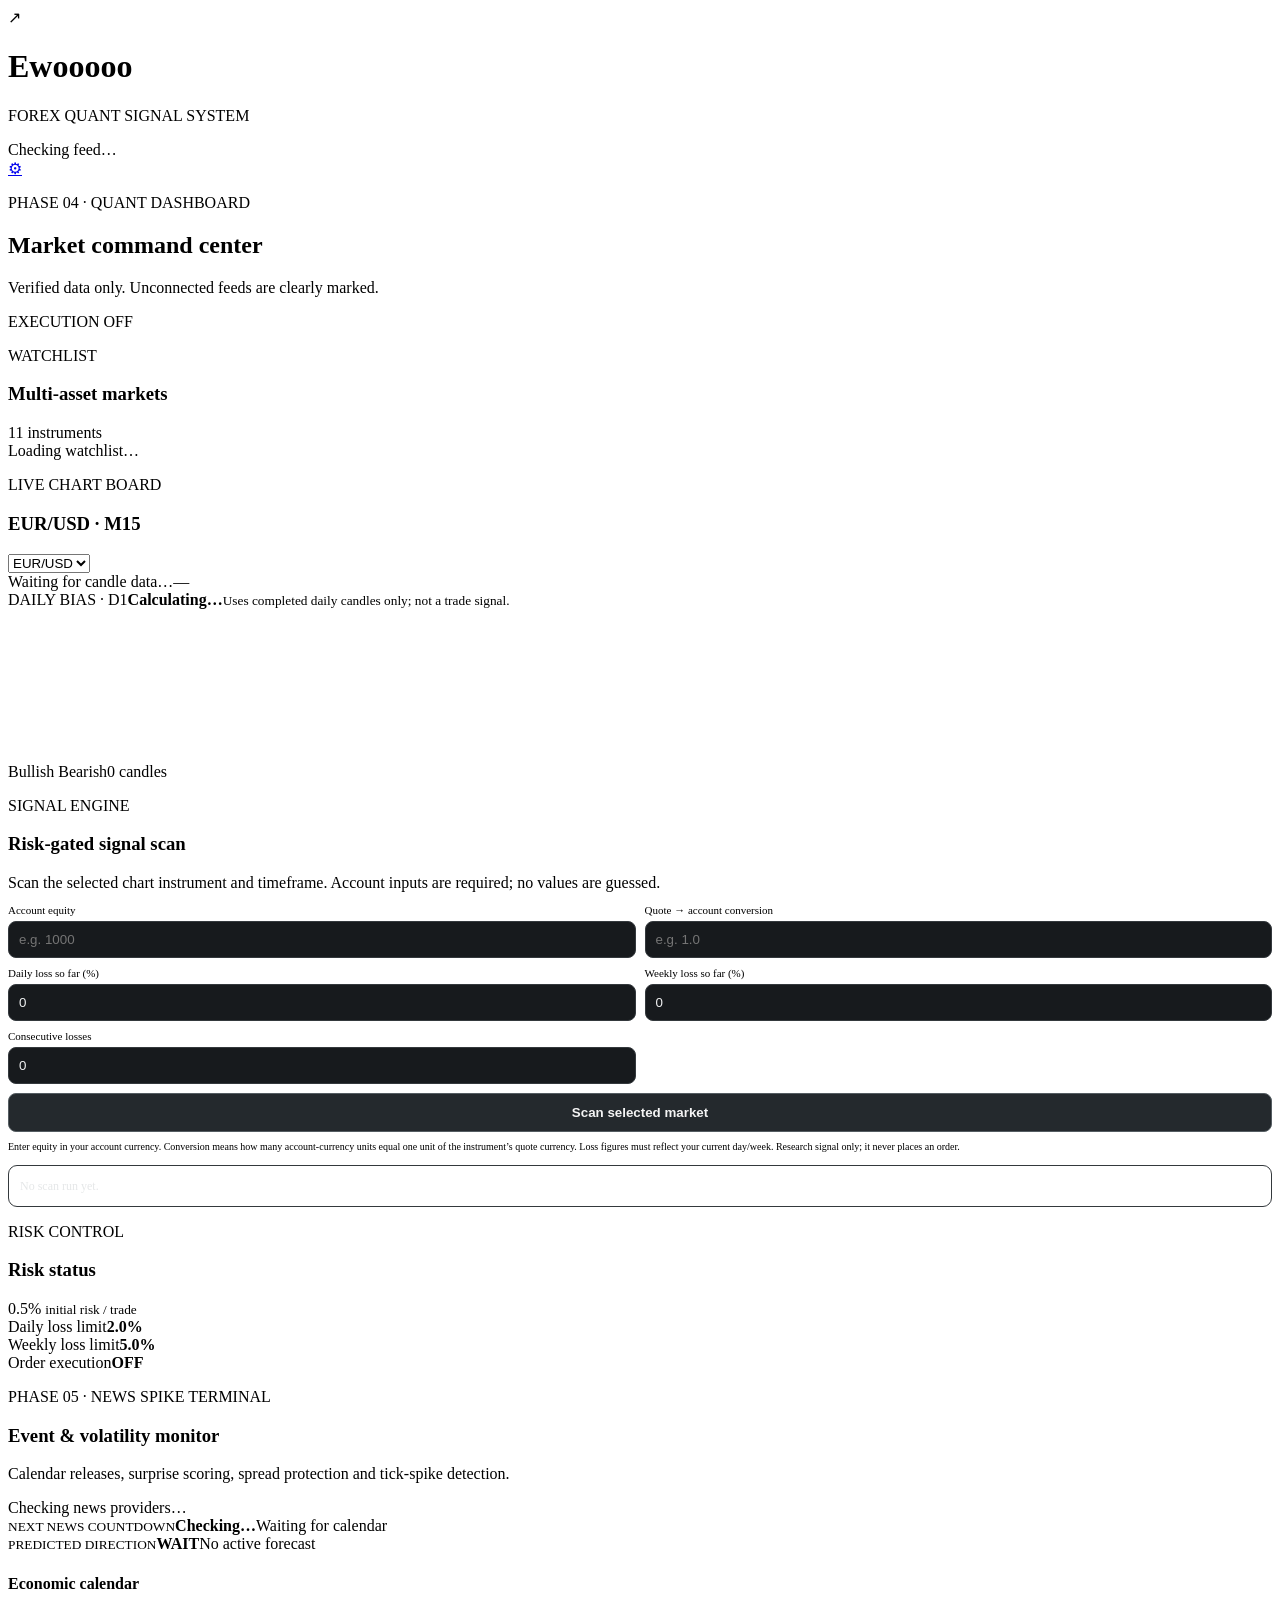
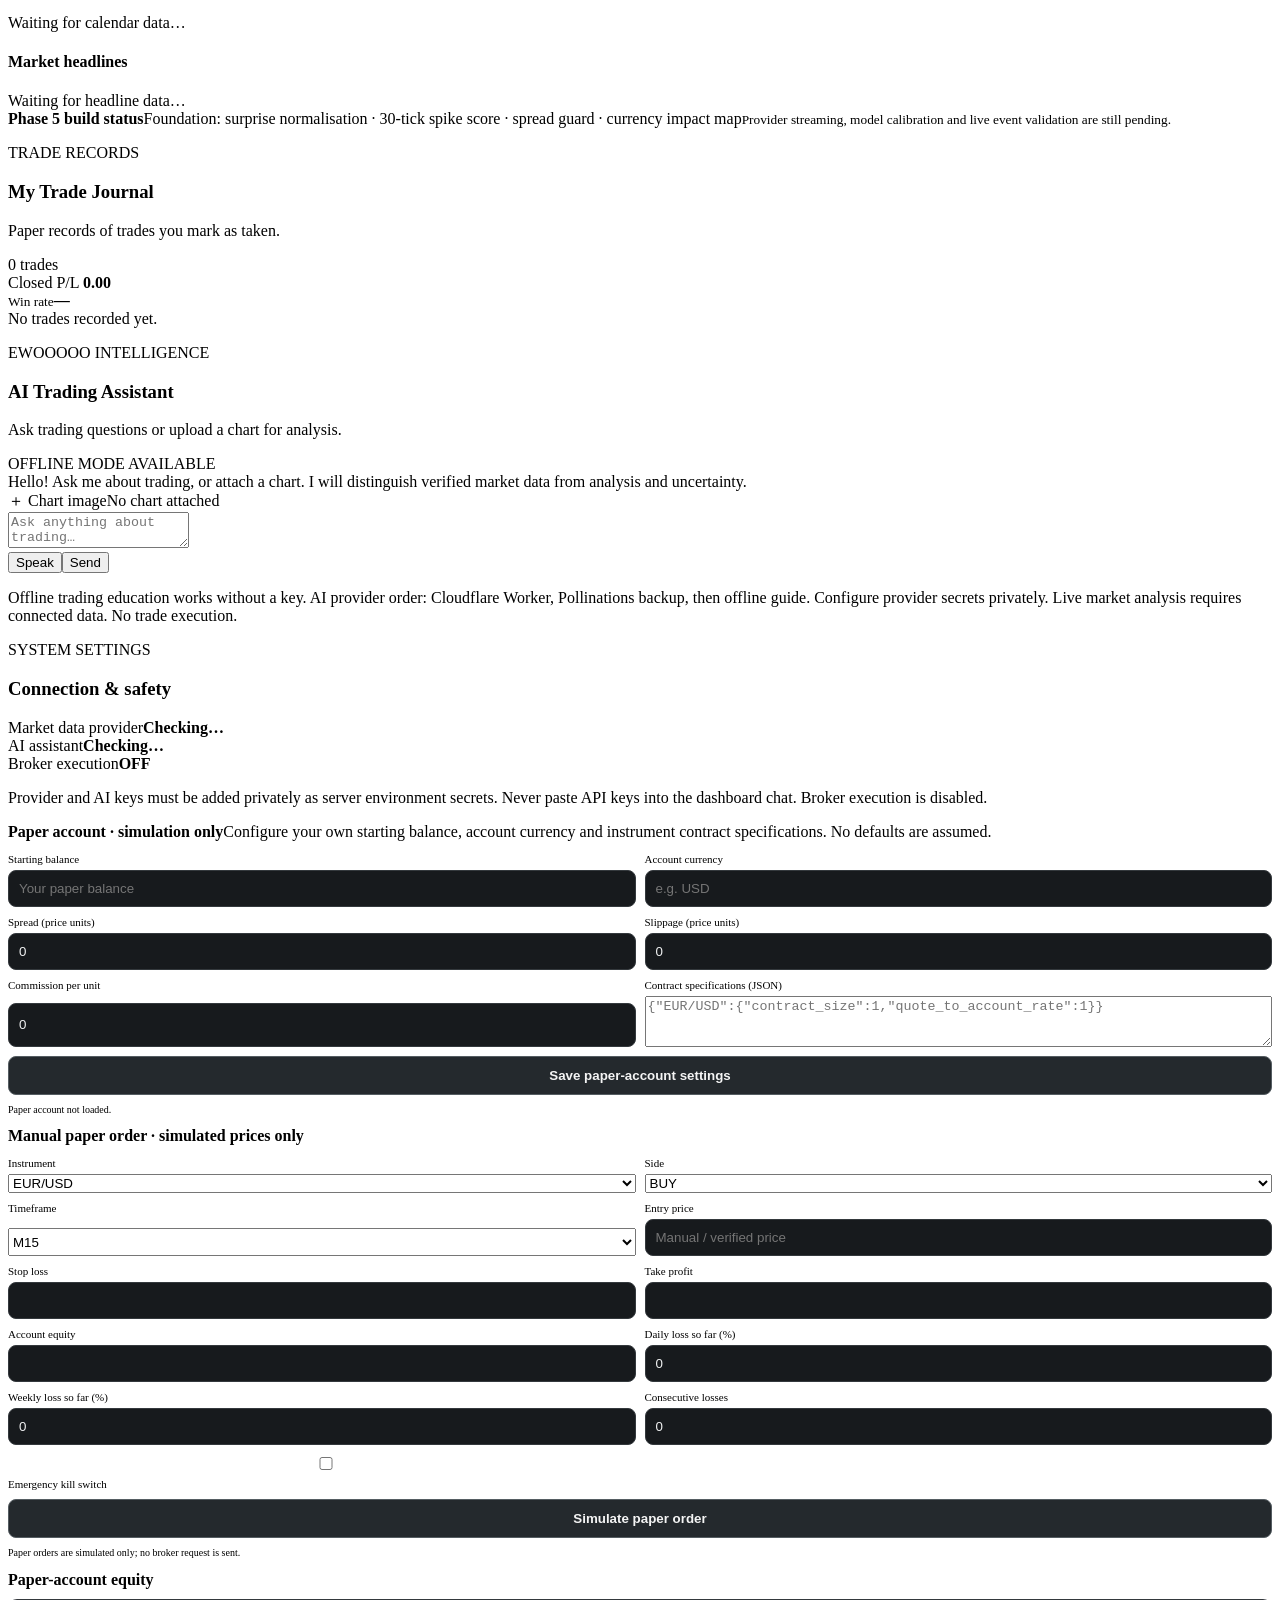
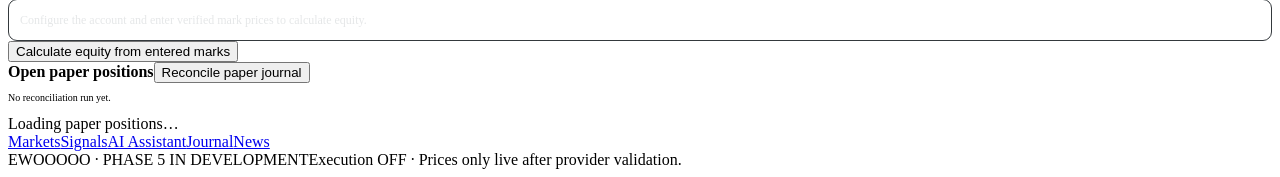
==== forex_quant/dashboard/static/index.html @ da34fb2f "Add 15-minute pre-news cross-asset direction intelligence" ====
<!doctype html>
<html lang="en">
<head>
  <meta charset="utf-8"><meta name="viewport" content="width=device-width, initial-scale=1">
  <meta name="theme-color" content="#101214"><title>Ewooooo · Forex Quant Signal System</title>
  <link rel="stylesheet" href="/static/styles.css">
  <style>
    .scan-form{display:grid;grid-template-columns:repeat(2,minmax(0,1fr));gap:9px;margin-top:12px}
    .scan-form label{display:grid;gap:5px;color:var(--muted);font-size:11px}
    .scan-form input{min-width:0;width:100%;box-sizing:border-box;background:#171a1d;border:1px solid #34393d;border-radius:8px;color:#f1f2f3;padding:10px}
    .scan-form button{grid-column:1/-1;background:#24292d;border:1px solid #555d62;color:#f4f4f4;border-radius:8px;padding:11px;font-weight:600}
    .scan-result{margin-top:10px;padding:11px;border:1px solid #34393d;border-radius:9px;color:#e5e7e8;font-size:12px;white-space:pre-wrap;line-height:1.5}
    .scan-help{font-size:10px;color:var(--muted);line-height:1.45;margin-top:8px}
    @media(max-width:360px){.scan-form{grid-template-columns:1fr}}
  </style>
</head>
<body>
  <main class="shell">
    <header class="topbar">
      <div class="brand"><div class="mark">↗</div><div><h1>Ewooooo</h1><p>FOREX QUANT SIGNAL SYSTEM</p></div></div>
      <div class="header-actions"><div class="connection"><i></i><span id="connection">Checking feed…</span></div><a class="settings-trigger" href="#settings" data-page="settings" aria-label="Settings" title="Settings">⚙</a></div>
    </header>
    <section class="intro"><div><p class="eyebrow">PHASE 04 · QUANT DASHBOARD</p><h2>Market command center</h2><p class="muted">Verified data only. Unconnected feeds are clearly marked.</p></div><div class="pill">EXECUTION OFF</div></section>
    <section id="markets" data-page="markets" class="panel"><div class="section-head"><div><p class="eyebrow">WATCHLIST</p><h3>Multi-asset markets</h3></div><span class="muted small">11 instruments</span></div><div id="assets" class="asset-grid"><div class="empty">Loading watchlist…</div></div></section>
    <section id="chart" data-page="signals" class="panel">
      <div class="section-head"><div><p class="eyebrow">LIVE CHART BOARD</p><h3 id="chart-title">EUR/USD · M15</h3></div>
        <div class="chart-controls"><select id="chart-symbol" aria-label="Chart instrument"><option>EUR/USD</option><option>GBP/USD</option><option>USD/JPY</option><option>AUD/USD</option><option>USD/CAD</option><option>EUR/GBP</option><option>AUD/NZD</option><option>XAU/USD</option><option>XAG/USD</option><option>BTC/USD</option></select><div id="timeframes" class="timeframes"></div></div>
      </div>
      <div class="chart-meta"><span id="chart-status">Waiting for candle data…</span><span id="chart-updated">—</span></div>
      <div class="daily-bias" id="daily-bias"><span>DAILY BIAS · D1</span><strong id="daily-bias-value">Calculating…</strong><small id="daily-bias-detail">Uses completed daily candles only; not a trade signal.</small></div>
      <div class="chart-wrap"><canvas id="candles" aria-label="Candlestick price chart"></canvas></div>
      <div class="chart-legend"><span><i class="bull"></i> Bullish</span><span><i class="bear"></i> Bearish</span><span id="chart-count">0 candles</span></div>
    </section>
    <div class="two-col" data-page="signals"><section id="signals" class="panel"><p class="eyebrow">SIGNAL ENGINE</p><h3>Risk-gated signal scan</h3><div class="muted small">Scan the selected chart instrument and timeframe. Account inputs are required; no values are guessed.</div>
      <div class="scan-form"><label>Account equity<input id="scan-equity" type="number" min="0.01" step="any" placeholder="e.g. 1000"></label><label>Quote → account conversion<input id="scan-rate" type="number" min="0.000001" step="any" placeholder="e.g. 1.0"></label><label>Daily loss so far (%)<input id="scan-daily-loss" type="number" min="0" max="99.99" step="0.01" value="0"></label><label>Weekly loss so far (%)<input id="scan-weekly-loss" type="number" min="0" max="99.99" step="0.01" value="0"></label><label>Consecutive losses<input id="scan-losses" type="number" min="0" step="1" value="0"></label><button id="run-scan" type="button">Scan selected market</button></div>
      <p class="scan-help">Enter equity in your account currency. Conversion means how many account-currency units equal one unit of the instrument’s quote currency. Loss figures must reflect your current day/week. Research signal only; it never places an order.</p><div id="scan-result" class="scan-result" aria-live="polite">No scan run yet.</div>
    </section><section id="risk" class="panel"><p class="eyebrow">RISK CONTROL</p><h3>Risk status</h3><div class="risk-value">0.5% <small>initial risk / trade</small></div><div class="meter"><span></span></div><div class="stat"><span>Daily loss limit</span><b>2.0%</b></div><div class="stat"><span>Weekly loss limit</span><b>5.0%</b></div><div class="stat"><span>Order execution</span><b class="safe">OFF</b></div></section></div>
    <section id="news" data-page="news" class="panel"><p class="eyebrow">PHASE 05 · NEWS SPIKE TERMINAL</p><h3>Event & volatility monitor</h3><p class="muted small">Calendar releases, surprise scoring, spread protection and tick-spike detection.</p><div id="news-status" class="empty-state">Checking news providers…</div>
    <div class="spike-intel-card" aria-live="polite">
      <div class="spike-intel-cell"><small>NEXT NEWS COUNTDOWN</small><strong id="spike-countdown">Checking…</strong><span id="spike-event-name">Waiting for calendar</span></div>
      <div class="spike-intel-cell"><small>PREDICTED DIRECTION</small><strong id="spike-direction">WAIT</strong><span id="spike-instrument">No active forecast</span></div>
    </div><div class="news-columns"><section><h4>Economic calendar</h4><div id="news-events" class="news-list"><div class="empty-state">Waiting for calendar data…</div></div></section><section><h4>Market headlines</h4><div id="news-headlines" class="news-list"><div class="empty-state">Waiting for headline data…</div></div></section></div><div class="phase5-status"><b>Phase 5 build status</b><span>Foundation: surprise normalisation · 30-tick spike score · spread guard · currency impact map</span><small>Provider streaming, model calibration and live event validation are still pending.</small></div></section>
    <section id="journal" data-page="journal" class="panel"><div class="section-head"><div><p class="eyebrow">TRADE RECORDS</p><h3>My Trade Journal</h3><p class="muted small">Paper records of trades you mark as taken.</p></div><span class="pill" id="journal-count">0 trades</span></div><div class="journal-summary">Closed P/L <strong id="journal-pnl">0.00</strong></div><div id="journal-analytics" class="journal-analytics"><div class="metric"><small>Win rate</small><b>—</b></div></div><div id="journal-timeframes" class="journal-timeframes"></div><div id="journal-list" class="journal-list"><div class="empty-state">No trades recorded yet.</div></div></section>
    <section id="ai-chat" data-page="ai" class="panel ai-panel"><div class="section-head"><div><p class="eyebrow">EWOOOOO INTELLIGENCE</p><h3>AI Trading Assistant</h3><p class="muted small">Ask trading questions or upload a chart for analysis.</p></div><span class="pill">OFFLINE MODE AVAILABLE</span></div>
      <div id="chat-log" class="chat-log" aria-live="polite"><div class="chat-bubble assistant">Hello! Ask me about trading, or attach a chart. I will distinguish verified market data from analysis and uncertainty.</div></div>
      <div class="chat-tools"><label class="upload-button" for="chart-upload">＋ Chart image</label><input id="chart-upload" type="file" accept="image/png,image/jpeg,image/webp" hidden><span id="upload-name" class="muted small">No chart attached</span></div>
      <div class="chat-compose"><textarea id="chat-input" rows="2" maxlength="6000" placeholder="Ask anything about trading…"></textarea><div class="chat-actions"><button id="voice-input" type="button" title="Speak your question">Speak</button><button id="send-chat" type="button">Send</button></div></div>
      <p class="muted small">Offline trading education works without a key. AI provider order: Cloudflare Worker, Pollinations backup, then offline guide. Configure provider secrets privately. Live market analysis requires connected data. No trade execution.</p>
    </section>
    <section id="settings" data-page="settings" class="panel"><p class="eyebrow">SYSTEM SETTINGS</p><h3>Connection & safety</h3><div class="stat"><span>Market data provider</span><b id="settings-feed">Checking…</b></div><div class="stat"><span>AI assistant</span><b id="settings-ai">Checking…</b></div><div class="stat"><span>Broker execution</span><b class="safe">OFF</b></div><p class="muted small">Provider and AI keys must be added privately as server environment secrets. Never paste API keys into the dashboard chat. Broker execution is disabled.</p>
      <div class="phase5-status"><b>Paper account · simulation only</b><span>Configure your own starting balance, account currency and instrument contract specifications. No defaults are assumed.</span>
      <div class="scan-form"><label>Starting balance<input id="paper-balance" type="number" min="0.01" step="any" placeholder="Your paper balance"></label><label>Account currency<input id="paper-currency" maxlength="8" placeholder="e.g. USD"></label><label>Spread (price units)<input id="paper-spread" type="number" min="0" step="any" value="0"></label><label>Slippage (price units)<input id="paper-slippage" type="number" min="0" step="any" value="0"></label><label>Commission per unit<input id="paper-commission" type="number" min="0" step="any" value="0"></label><label>Contract specifications (JSON)<textarea id="paper-contracts" rows="3" placeholder='{"EUR/USD":{"contract_size":1,"quote_to_account_rate":1}}'></textarea></label><button id="save-paper-account" type="button">Save paper-account settings</button></div>
      <p id="paper-account-status" class="scan-help" aria-live="polite">Paper account not loaded.</p></div>
      <div class="phase5-status"><b>Manual paper order · simulated prices only</b><div class="scan-form">
      <label>Instrument<select id="paper-order-symbol"><option>EUR/USD</option><option>GBP/USD</option><option>USD/JPY</option><option>AUD/USD</option><option>USD/CAD</option><option>EUR/GBP</option><option>AUD/NZD</option><option>XAU/USD</option><option>XAG/USD</option><option>BTC/USD</option></select></label>
      <label>Side<select id="paper-order-side"><option>BUY</option><option>SELL</option></select></label>
      <label>Timeframe<select id="paper-order-timeframe"><option>M5</option><option selected>M15</option><option>M30</option><option>H1</option><option>H4</option><option>D1</option></select></label>
      <label>Entry price<input id="paper-order-entry" type="number" min="0.00000001" step="any" placeholder="Manual / verified price"></label>
      <label>Stop loss<input id="paper-order-stop" type="number" min="0.00000001" step="any"></label>
      <label>Take profit<input id="paper-order-target" type="number" min="0.00000001" step="any"></label>
      <label>Account equity<input id="paper-order-balance" type="number" min="0.01" step="any"></label>
      <label>Daily loss so far (%)<input id="paper-order-daily" type="number" min="0" max="99.99" step="0.01" value="0"></label>
      <label>Weekly loss so far (%)<input id="paper-order-weekly" type="number" min="0" max="99.99" step="0.01" value="0"></label>
      <label>Consecutive losses<input id="paper-order-losses" type="number" min="0" step="1" value="0"></label>
      <label><input id="paper-order-kill" type="checkbox"> Emergency kill switch</label>
      <button id="submit-paper-order" type="button" disabled>Simulate paper order</button></div>
      <p id="paper-order-status" class="scan-help">Paper orders are simulated only; no broker request is sent.</p></div>
      <div class="phase5-status"><b>Paper-account equity</b><div id="paper-equity" class="scan-result">Configure the account and enter verified mark prices to calculate equity.</div><button id="refresh-paper-equity" type="button">Calculate equity from entered marks</button></div>
      <div class="phase5-status"><b>Open paper positions</b><button id="run-paper-reconcile" type="button">Reconcile paper journal</button><p id="paper-reconcile-status" class="scan-help">No reconciliation run yet.</p><div id="paper-positions" class="journal-list">Loading paper positions…</div></div>
    </section>
    <nav class="bottom-nav" aria-label="Main pages"><a class="active" href="#markets" data-page="markets" aria-current="page">Markets</a><a href="#signals" data-page="signals">Signals</a><a href="#ai-chat" data-page="ai">AI Assistant</a><a href="#journal" data-page="journal">Journal</a><a href="#news" data-page="news">News</a></nav>
    <footer><span>EWOOOOO · PHASE 5 IN DEVELOPMENT</span><span>Execution OFF · Prices only live after provider validation.</span></footer>
  </main>
  <script src="/static/app.js" defer></script><script src="/static/signal-scan.js" defer></script>
</body></html>
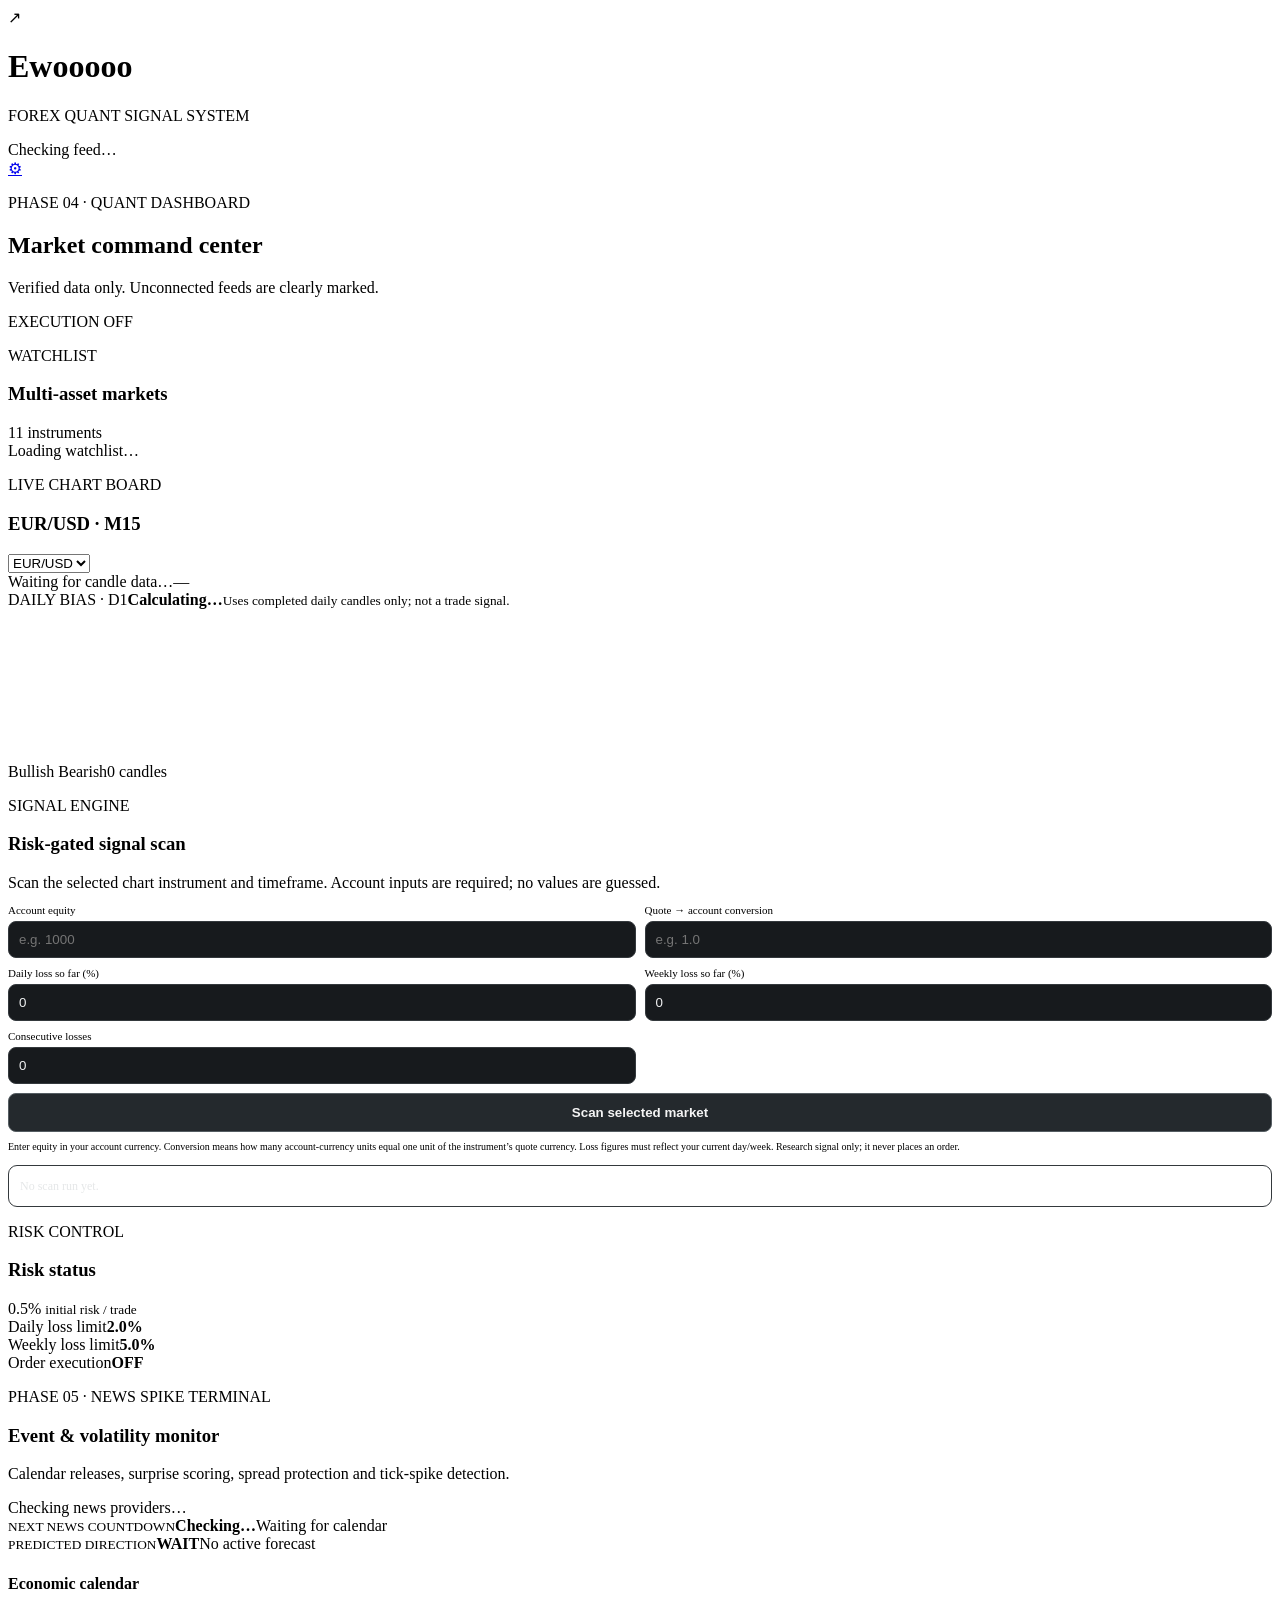
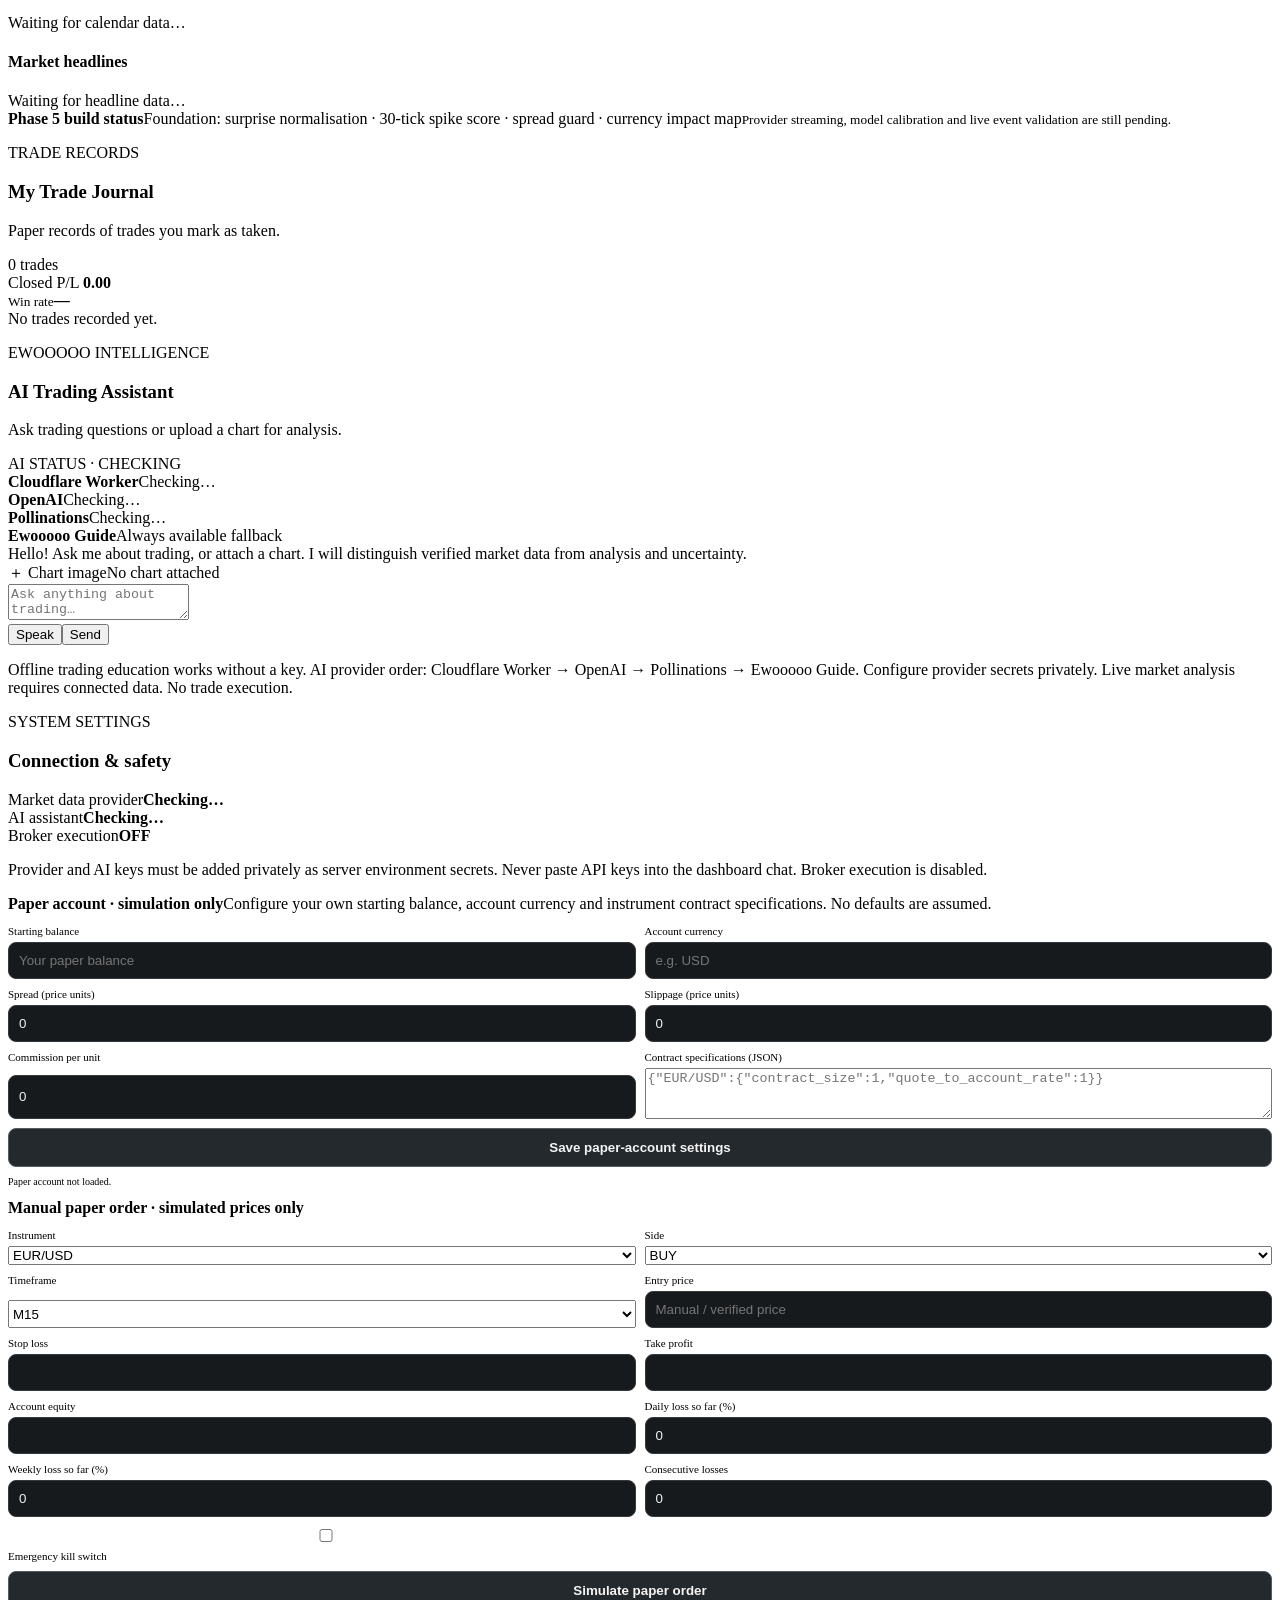
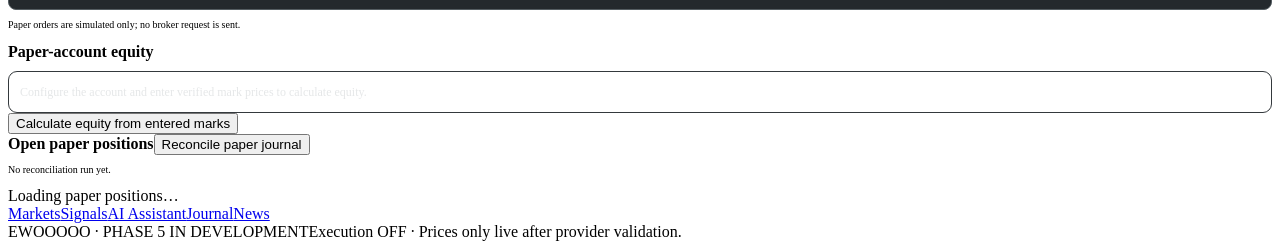
==== commit 7f26f8f5: "Refresh premium AI provider panel" ====
--- a/forex_quant/dashboard/static/index.html
+++ b/forex_quant/dashboard/static/index.html
@@ -41,11 +41,11 @@
       <div class="spike-intel-cell"><small>PREDICTED DIRECTION</small><strong id="spike-direction">WAIT</strong><span id="spike-instrument">No active forecast</span></div>
     </div><div class="news-columns"><section><h4>Economic calendar</h4><div id="news-events" class="news-list"><div class="empty-state">Waiting for calendar data…</div></div></section><section><h4>Market headlines</h4><div id="news-headlines" class="news-list"><div class="empty-state">Waiting for headline data…</div></div></section></div><div class="phase5-status"><b>Phase 5 build status</b><span>Foundation: surprise normalisation · 30-tick spike score · spread guard · currency impact map</span><small>Provider streaming, model calibration and live event validation are still pending.</small></div></section>
     <section id="journal" data-page="journal" class="panel"><div class="section-head"><div><p class="eyebrow">TRADE RECORDS</p><h3>My Trade Journal</h3><p class="muted small">Paper records of trades you mark as taken.</p></div><span class="pill" id="journal-count">0 trades</span></div><div class="journal-summary">Closed P/L <strong id="journal-pnl">0.00</strong></div><div id="journal-analytics" class="journal-analytics"><div class="metric"><small>Win rate</small><b>—</b></div></div><div id="journal-timeframes" class="journal-timeframes"></div><div id="journal-list" class="journal-list"><div class="empty-state">No trades recorded yet.</div></div></section>
-    <section id="ai-chat" data-page="ai" class="panel ai-panel"><div class="section-head"><div><p class="eyebrow">EWOOOOO INTELLIGENCE</p><h3>AI Trading Assistant</h3><p class="muted small">Ask trading questions or upload a chart for analysis.</p></div><span class="pill">OFFLINE MODE AVAILABLE</span></div>
-      <div id="chat-log" class="chat-log" aria-live="polite"><div class="chat-bubble assistant">Hello! Ask me about trading, or attach a chart. I will distinguish verified market data from analysis and uncertainty.</div></div>
+    <section id="ai-chat" data-page="ai" class="panel ai-panel"><div class="section-head"><div><p class="eyebrow">EWOOOOO INTELLIGENCE</p><h3>AI Trading Assistant</h3><p class="muted small">Ask trading questions or upload a chart for analysis.</p></div><span class="pill ai-status-pill" id="ai-status-pill">AI STATUS · CHECKING</span></div>
+      <div class="ai-provider-grid" id="ai-provider-grid"><div class="ai-provider"><b>Cloudflare Worker</b><span data-provider="cloudflare_worker">Checking…</span></div><div class="ai-provider"><b>OpenAI</b><span data-provider="openai">Checking…</span></div><div class="ai-provider"><b>Pollinations</b><span data-provider="pollinations">Checking…</span></div><div class="ai-provider"><b>Ewooooo Guide</b><span data-provider="offline">Always available fallback</span></div></div><div id="chat-log" class="chat-log" aria-live="polite"><div class="chat-bubble assistant">Hello! Ask me about trading, or attach a chart. I will distinguish verified market data from analysis and uncertainty.</div></div>
       <div class="chat-tools"><label class="upload-button" for="chart-upload">＋ Chart image</label><input id="chart-upload" type="file" accept="image/png,image/jpeg,image/webp" hidden><span id="upload-name" class="muted small">No chart attached</span></div>
       <div class="chat-compose"><textarea id="chat-input" rows="2" maxlength="6000" placeholder="Ask anything about trading…"></textarea><div class="chat-actions"><button id="voice-input" type="button" title="Speak your question">Speak</button><button id="send-chat" type="button">Send</button></div></div>
-      <p class="muted small">Offline trading education works without a key. AI provider order: Cloudflare Worker, Pollinations backup, then offline guide. Configure provider secrets privately. Live market analysis requires connected data. No trade execution.</p>
+      <p class="muted small">Offline trading education works without a key. AI provider order: Cloudflare Worker → OpenAI → Pollinations → Ewooooo Guide. Configure provider secrets privately. Live market analysis requires connected data. No trade execution.</p>
     </section>
     <section id="settings" data-page="settings" class="panel"><p class="eyebrow">SYSTEM SETTINGS</p><h3>Connection & safety</h3><div class="stat"><span>Market data provider</span><b id="settings-feed">Checking…</b></div><div class="stat"><span>AI assistant</span><b id="settings-ai">Checking…</b></div><div class="stat"><span>Broker execution</span><b class="safe">OFF</b></div><p class="muted small">Provider and AI keys must be added privately as server environment secrets. Never paste API keys into the dashboard chat. Broker execution is disabled.</p>
       <div class="phase5-status"><b>Paper account · simulation only</b><span>Configure your own starting balance, account currency and instrument contract specifications. No defaults are assumed.</span>
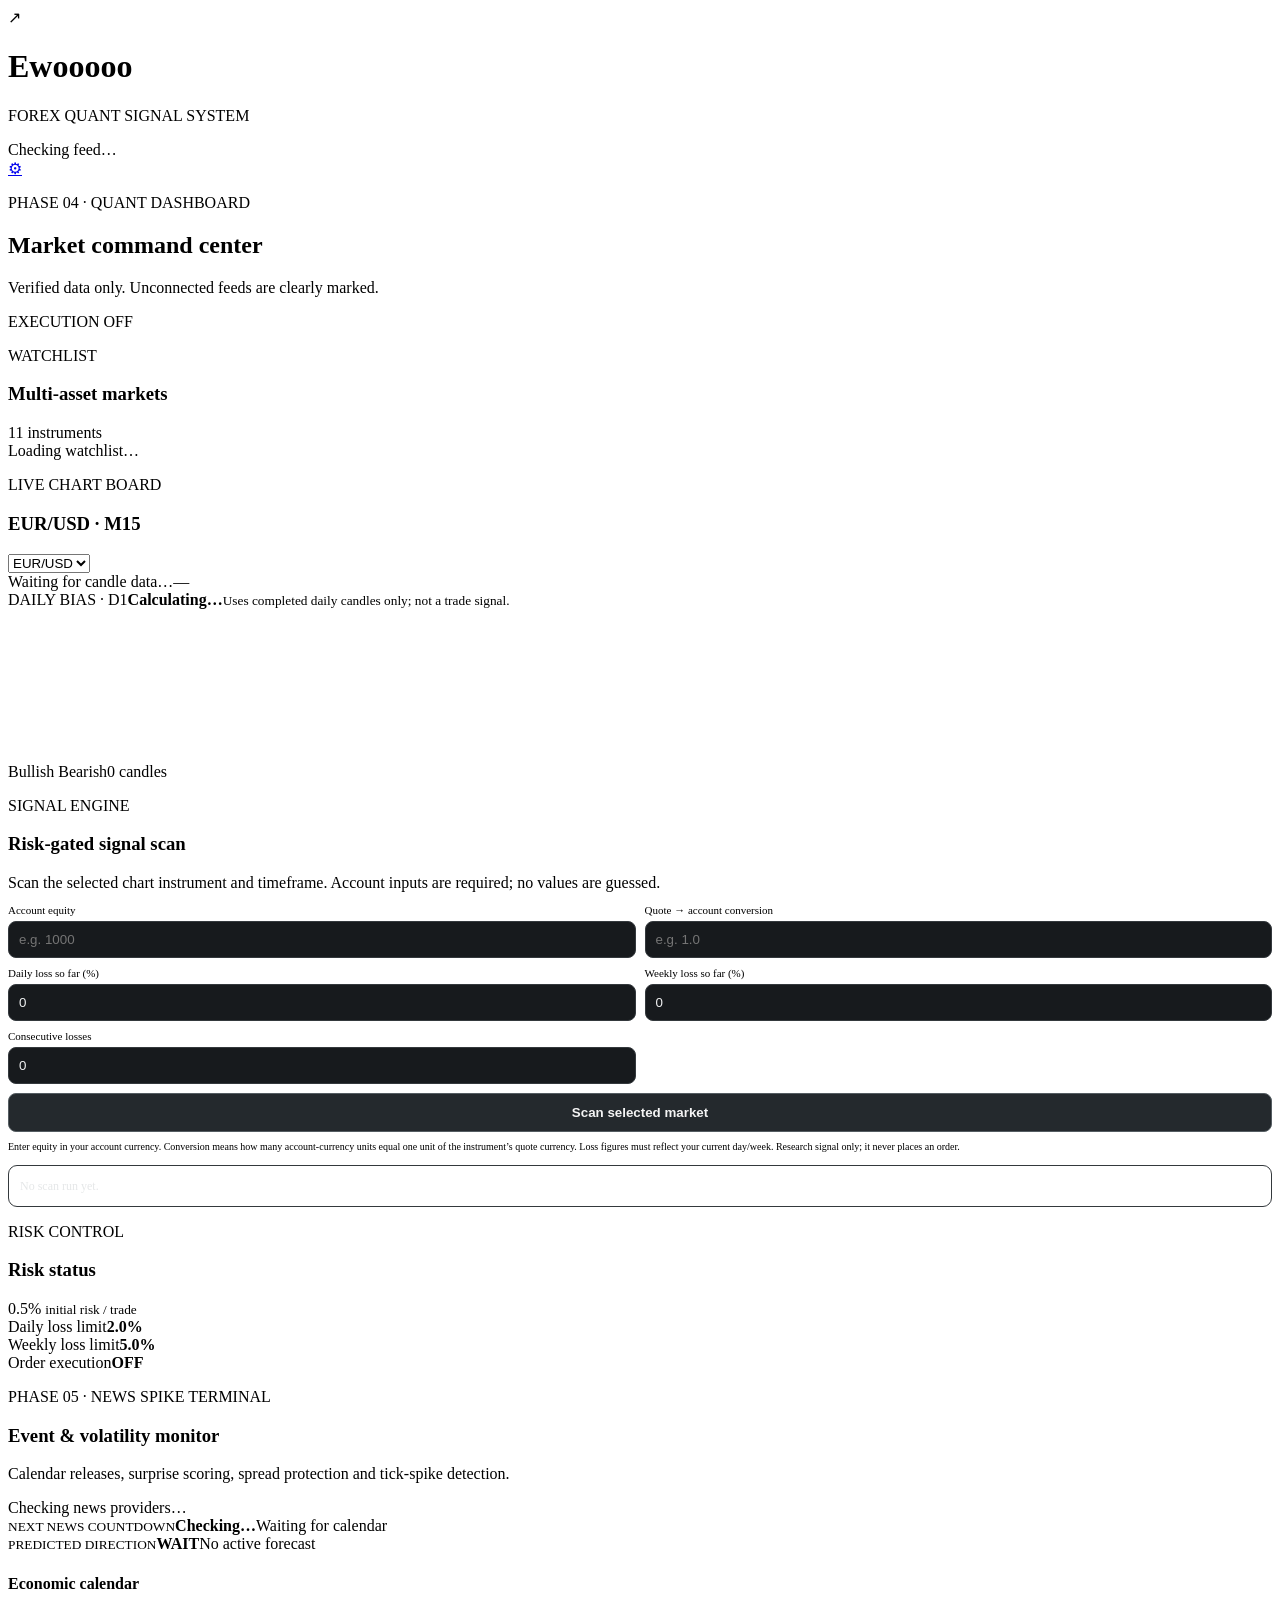
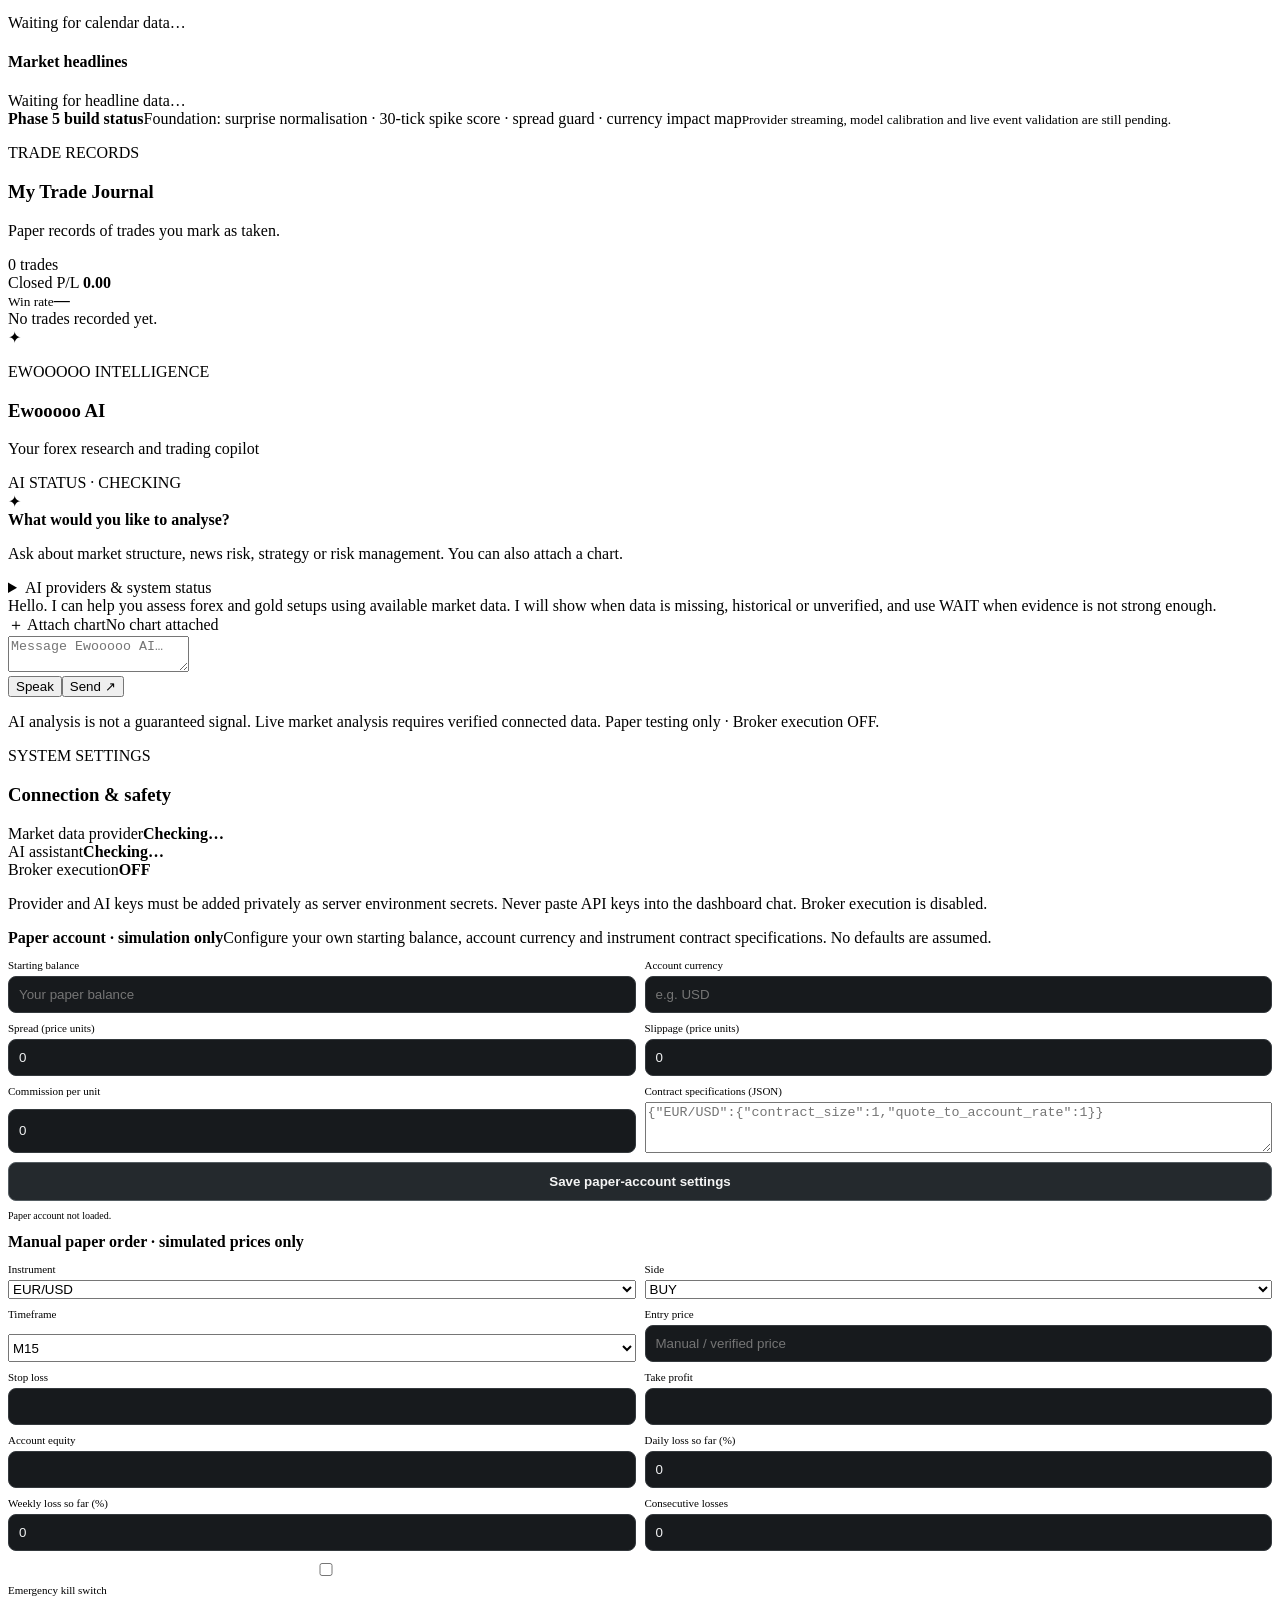
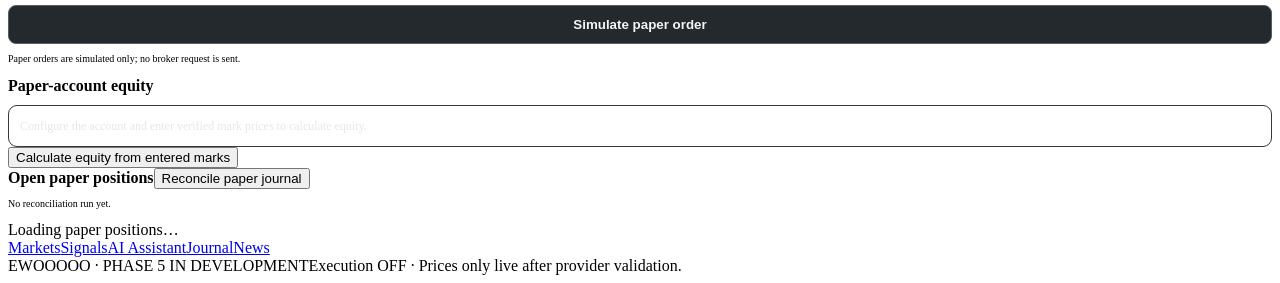
==== commit c5b84e16: "Refresh AI assistant into premium chat workspace" ====
--- a/forex_quant/dashboard/static/index.html
+++ b/forex_quant/dashboard/static/index.html
@@ -41,11 +41,15 @@
       <div class="spike-intel-cell"><small>PREDICTED DIRECTION</small><strong id="spike-direction">WAIT</strong><span id="spike-instrument">No active forecast</span></div>
     </div><div class="news-columns"><section><h4>Economic calendar</h4><div id="news-events" class="news-list"><div class="empty-state">Waiting for calendar data…</div></div></section><section><h4>Market headlines</h4><div id="news-headlines" class="news-list"><div class="empty-state">Waiting for headline data…</div></div></section></div><div class="phase5-status"><b>Phase 5 build status</b><span>Foundation: surprise normalisation · 30-tick spike score · spread guard · currency impact map</span><small>Provider streaming, model calibration and live event validation are still pending.</small></div></section>
     <section id="journal" data-page="journal" class="panel"><div class="section-head"><div><p class="eyebrow">TRADE RECORDS</p><h3>My Trade Journal</h3><p class="muted small">Paper records of trades you mark as taken.</p></div><span class="pill" id="journal-count">0 trades</span></div><div class="journal-summary">Closed P/L <strong id="journal-pnl">0.00</strong></div><div id="journal-analytics" class="journal-analytics"><div class="metric"><small>Win rate</small><b>—</b></div></div><div id="journal-timeframes" class="journal-timeframes"></div><div id="journal-list" class="journal-list"><div class="empty-state">No trades recorded yet.</div></div></section>
-    <section id="ai-chat" data-page="ai" class="panel ai-panel"><div class="section-head"><div><p class="eyebrow">EWOOOOO INTELLIGENCE</p><h3>AI Trading Assistant</h3><p class="muted small">Ask trading questions or upload a chart for analysis.</p></div><span class="pill ai-status-pill" id="ai-status-pill">AI STATUS · CHECKING</span></div>
-      <div class="ai-provider-grid" id="ai-provider-grid"><div class="ai-provider"><b>Cloudflare Worker</b><span data-provider="cloudflare_worker">Checking…</span></div><div class="ai-provider"><b>OpenAI</b><span data-provider="openai">Checking…</span></div><div class="ai-provider"><b>Pollinations</b><span data-provider="pollinations">Checking…</span></div><div class="ai-provider"><b>Ewooooo Guide</b><span data-provider="offline">Always available fallback</span></div></div><div id="chat-log" class="chat-log" aria-live="polite"><div class="chat-bubble assistant">Hello! Ask me about trading, or attach a chart. I will distinguish verified market data from analysis and uncertainty.</div></div>
-      <div class="chat-tools"><label class="upload-button" for="chart-upload">＋ Chart image</label><input id="chart-upload" type="file" accept="image/png,image/jpeg,image/webp" hidden><span id="upload-name" class="muted small">No chart attached</span></div>
-      <div class="chat-compose"><textarea id="chat-input" rows="2" maxlength="6000" placeholder="Ask anything about trading…"></textarea><div class="chat-actions"><button id="voice-input" type="button" title="Speak your question">Speak</button><button id="send-chat" type="button">Send</button></div></div>
-      <p class="muted small">Offline trading education works without a key. AI provider order: Cloudflare Worker → OpenAI → Pollinations → Ewooooo Guide. Configure provider secrets privately. Live market analysis requires connected data. No trade execution.</p>
+    <section id="ai-chat" data-page="ai" class="panel ai-panel">
+      <div class="ai-heading"><div class="ai-brand"><div class="ai-avatar">✦</div><div><p class="eyebrow">EWOOOOO INTELLIGENCE</p><h3>Ewooooo AI</h3><p class="muted small">Your forex research and trading copilot</p></div></div><span class="pill ai-status-pill" id="ai-status-pill">AI STATUS · CHECKING</span></div>
+      <div class="ai-welcome"><span class="ai-welcome-mark">✦</span><div><b>What would you like to analyse?</b><p>Ask about market structure, news risk, strategy or risk management. You can also attach a chart.</p></div></div>
+      <details class="ai-providers"><summary>AI providers & system status</summary><div class="ai-provider-grid" id="ai-provider-grid"><div class="ai-provider"><b>Cloudflare Worker</b><span data-provider="cloudflare_worker">Checking…</span></div><div class="ai-provider"><b>OpenAI</b><span data-provider="openai">Checking…</span></div><div class="ai-provider"><b>Pollinations</b><span data-provider="pollinations">Checking…</span></div><div class="ai-provider"><b>Ewooooo Guide</b><span data-provider="offline">Always available fallback</span></div></div></details>
+      <div id="chat-log" class="chat-log" aria-live="polite"><div class="chat-bubble assistant">Hello. I can help you assess forex and gold setups using available market data. I will show when data is missing, historical or unverified, and use WAIT when evidence is not strong enough.</div></div>
+      <div class="ai-composer-shell"><div class="chat-tools"><label class="upload-button" for="chart-upload">＋ Attach chart</label><input id="chart-upload" type="file" accept="image/png,image/jpeg,image/webp" hidden><span id="upload-name" class="muted small">No chart attached</span></div>
+        <div class="chat-compose"><textarea id="chat-input" rows="2" maxlength="6000" placeholder="Message Ewooooo AI…"></textarea><div class="chat-actions"><button id="voice-input" type="button" title="Speak your question">Speak</button><button id="send-chat" type="button">Send ↗</button></div></div>
+        <p class="ai-disclaimer">AI analysis is not a guaranteed signal. Live market analysis requires verified connected data. Paper testing only · Broker execution OFF.</p>
+      </div>
     </section>
     <section id="settings" data-page="settings" class="panel"><p class="eyebrow">SYSTEM SETTINGS</p><h3>Connection & safety</h3><div class="stat"><span>Market data provider</span><b id="settings-feed">Checking…</b></div><div class="stat"><span>AI assistant</span><b id="settings-ai">Checking…</b></div><div class="stat"><span>Broker execution</span><b class="safe">OFF</b></div><p class="muted small">Provider and AI keys must be added privately as server environment secrets. Never paste API keys into the dashboard chat. Broker execution is disabled.</p>
       <div class="phase5-status"><b>Paper account · simulation only</b><span>Configure your own starting balance, account currency and instrument contract specifications. No defaults are assumed.</span>
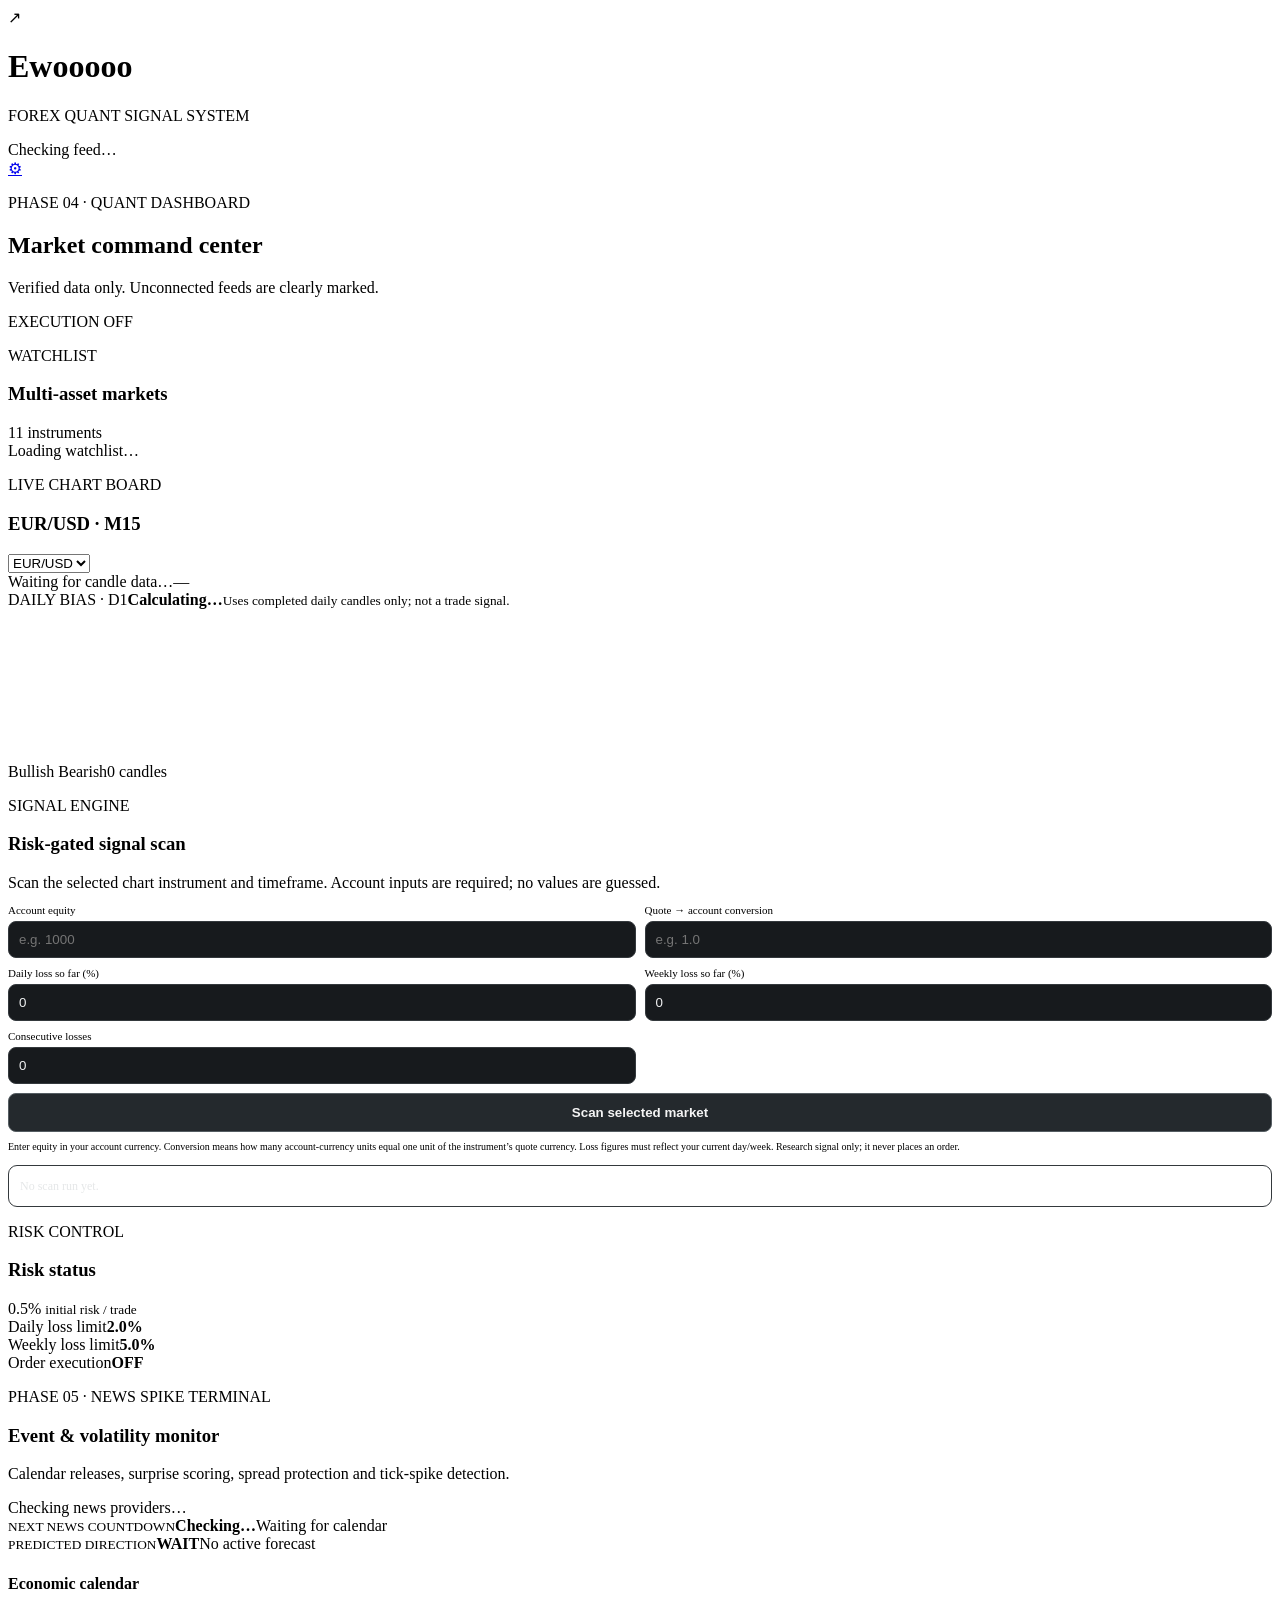
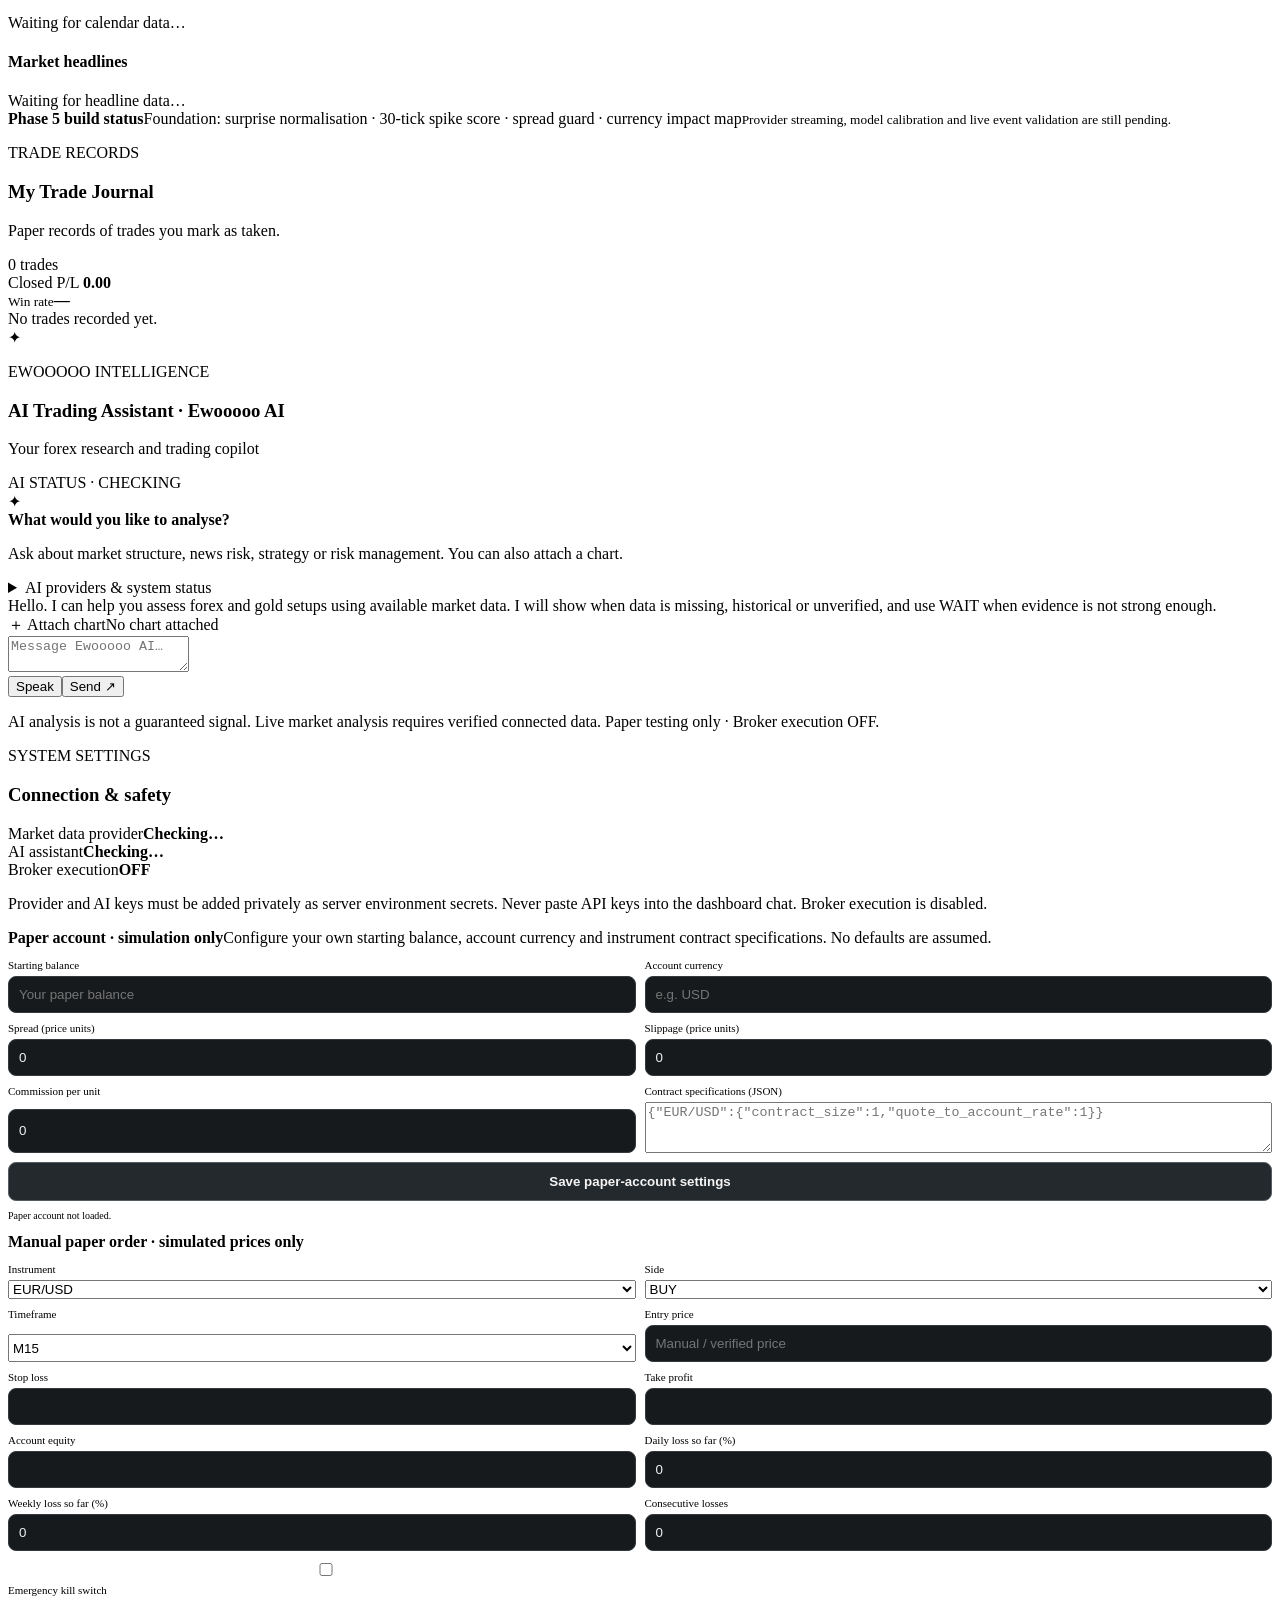
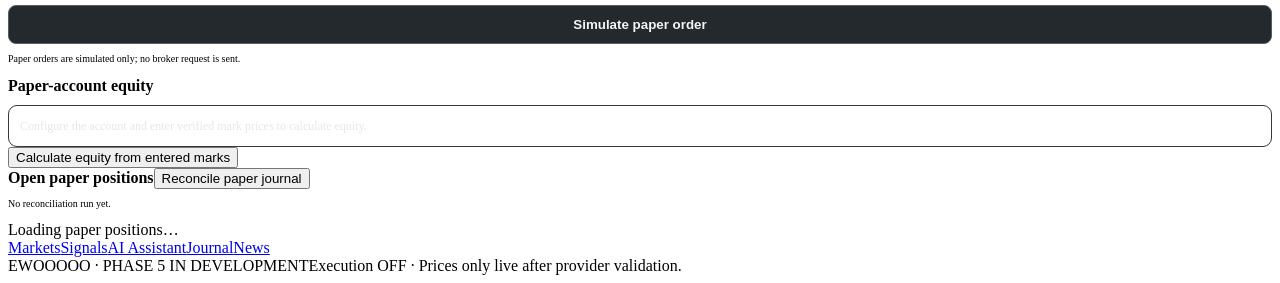
==== commit e3eec196: "Fix dashboard tests and market status reporting" ====
--- a/forex_quant/dashboard/static/index.html
+++ b/forex_quant/dashboard/static/index.html
@@ -42,7 +42,7 @@
     </div><div class="news-columns"><section><h4>Economic calendar</h4><div id="news-events" class="news-list"><div class="empty-state">Waiting for calendar data…</div></div></section><section><h4>Market headlines</h4><div id="news-headlines" class="news-list"><div class="empty-state">Waiting for headline data…</div></div></section></div><div class="phase5-status"><b>Phase 5 build status</b><span>Foundation: surprise normalisation · 30-tick spike score · spread guard · currency impact map</span><small>Provider streaming, model calibration and live event validation are still pending.</small></div></section>
     <section id="journal" data-page="journal" class="panel"><div class="section-head"><div><p class="eyebrow">TRADE RECORDS</p><h3>My Trade Journal</h3><p class="muted small">Paper records of trades you mark as taken.</p></div><span class="pill" id="journal-count">0 trades</span></div><div class="journal-summary">Closed P/L <strong id="journal-pnl">0.00</strong></div><div id="journal-analytics" class="journal-analytics"><div class="metric"><small>Win rate</small><b>—</b></div></div><div id="journal-timeframes" class="journal-timeframes"></div><div id="journal-list" class="journal-list"><div class="empty-state">No trades recorded yet.</div></div></section>
     <section id="ai-chat" data-page="ai" class="panel ai-panel">
-      <div class="ai-heading"><div class="ai-brand"><div class="ai-avatar">✦</div><div><p class="eyebrow">EWOOOOO INTELLIGENCE</p><h3>Ewooooo AI</h3><p class="muted small">Your forex research and trading copilot</p></div></div><span class="pill ai-status-pill" id="ai-status-pill">AI STATUS · CHECKING</span></div>
+      <div class="ai-heading"><div class="ai-brand"><div class="ai-avatar">✦</div><div><p class="eyebrow">EWOOOOO INTELLIGENCE</p><h3>AI Trading Assistant · Ewooooo AI</h3><p class="muted small">Your forex research and trading copilot</p></div></div><span class="pill ai-status-pill" id="ai-status-pill">AI STATUS · CHECKING</span></div>
       <div class="ai-welcome"><span class="ai-welcome-mark">✦</span><div><b>What would you like to analyse?</b><p>Ask about market structure, news risk, strategy or risk management. You can also attach a chart.</p></div></div>
       <details class="ai-providers"><summary>AI providers & system status</summary><div class="ai-provider-grid" id="ai-provider-grid"><div class="ai-provider"><b>Cloudflare Worker</b><span data-provider="cloudflare_worker">Checking…</span></div><div class="ai-provider"><b>OpenAI</b><span data-provider="openai">Checking…</span></div><div class="ai-provider"><b>Pollinations</b><span data-provider="pollinations">Checking…</span></div><div class="ai-provider"><b>Ewooooo Guide</b><span data-provider="offline">Always available fallback</span></div></div></details>
       <div id="chat-log" class="chat-log" aria-live="polite"><div class="chat-bubble assistant">Hello. I can help you assess forex and gold setups using available market data. I will show when data is missing, historical or unverified, and use WAIT when evidence is not strong enough.</div></div>
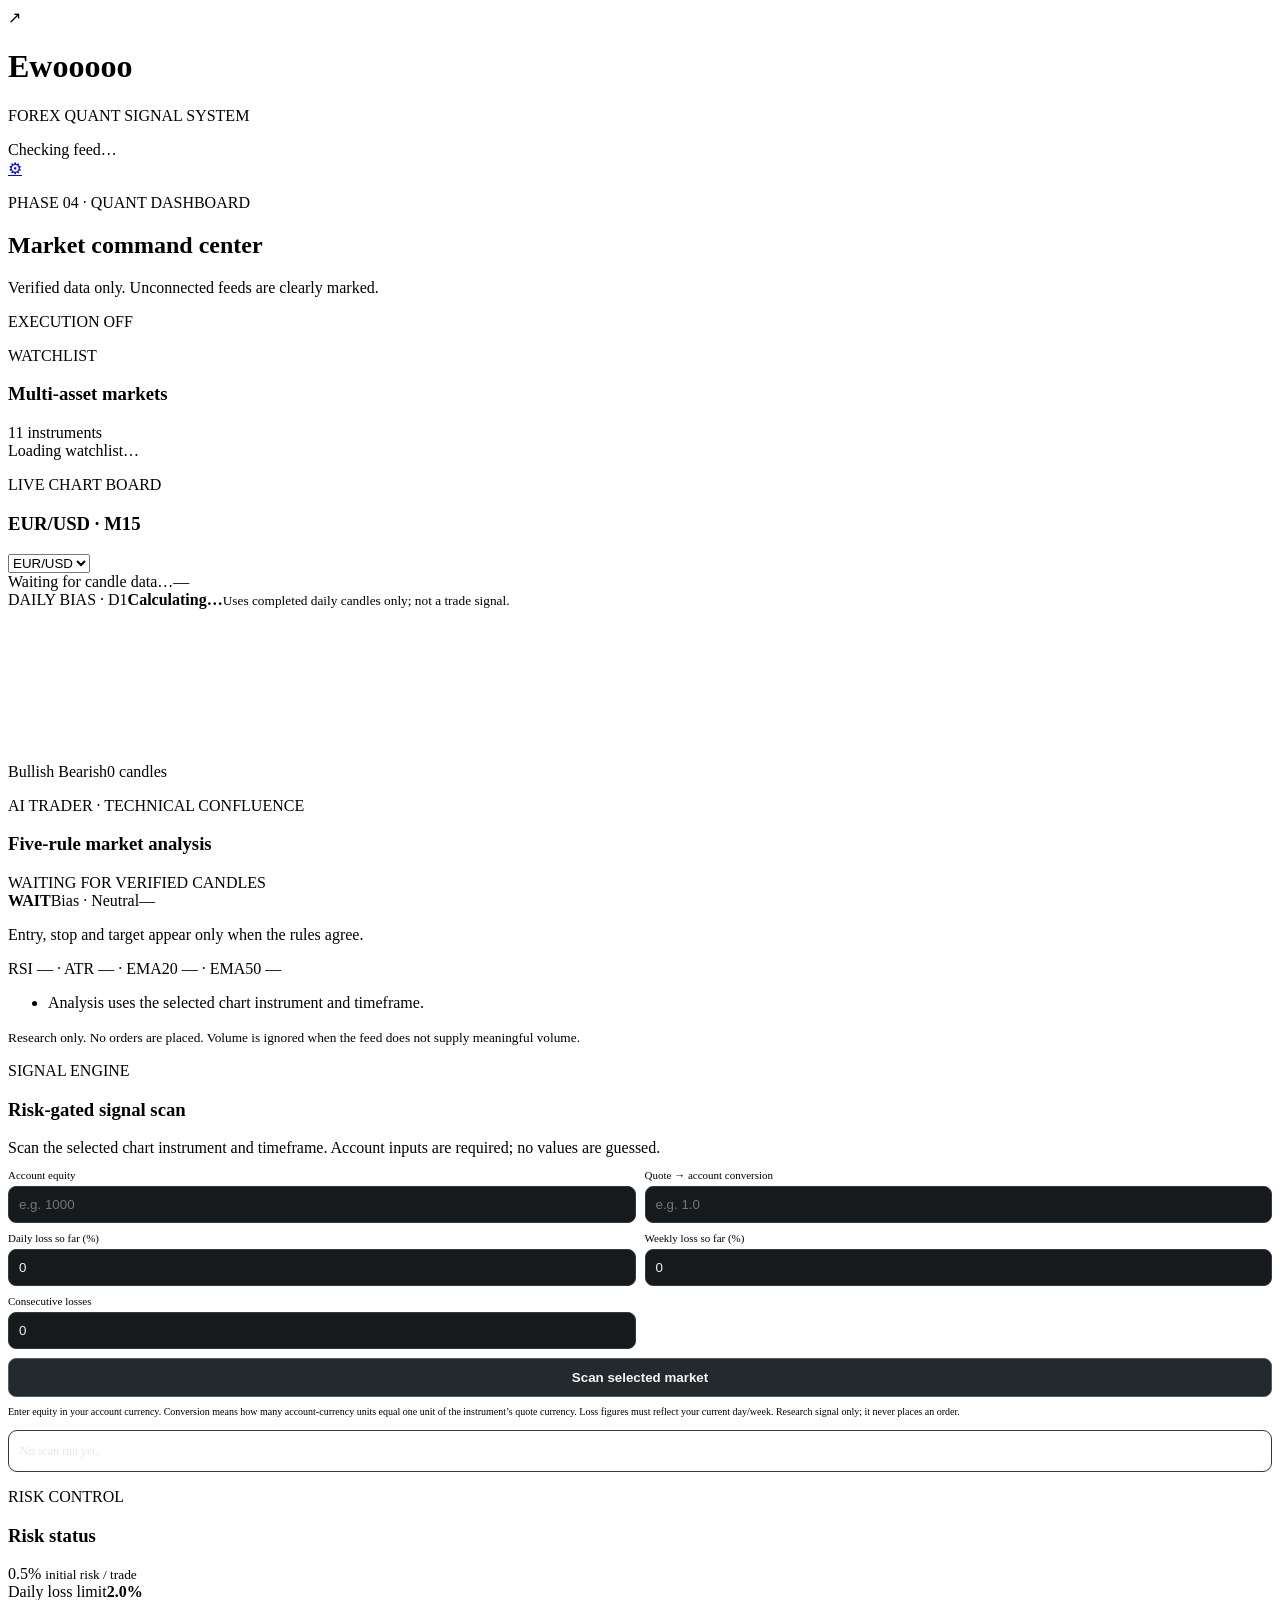
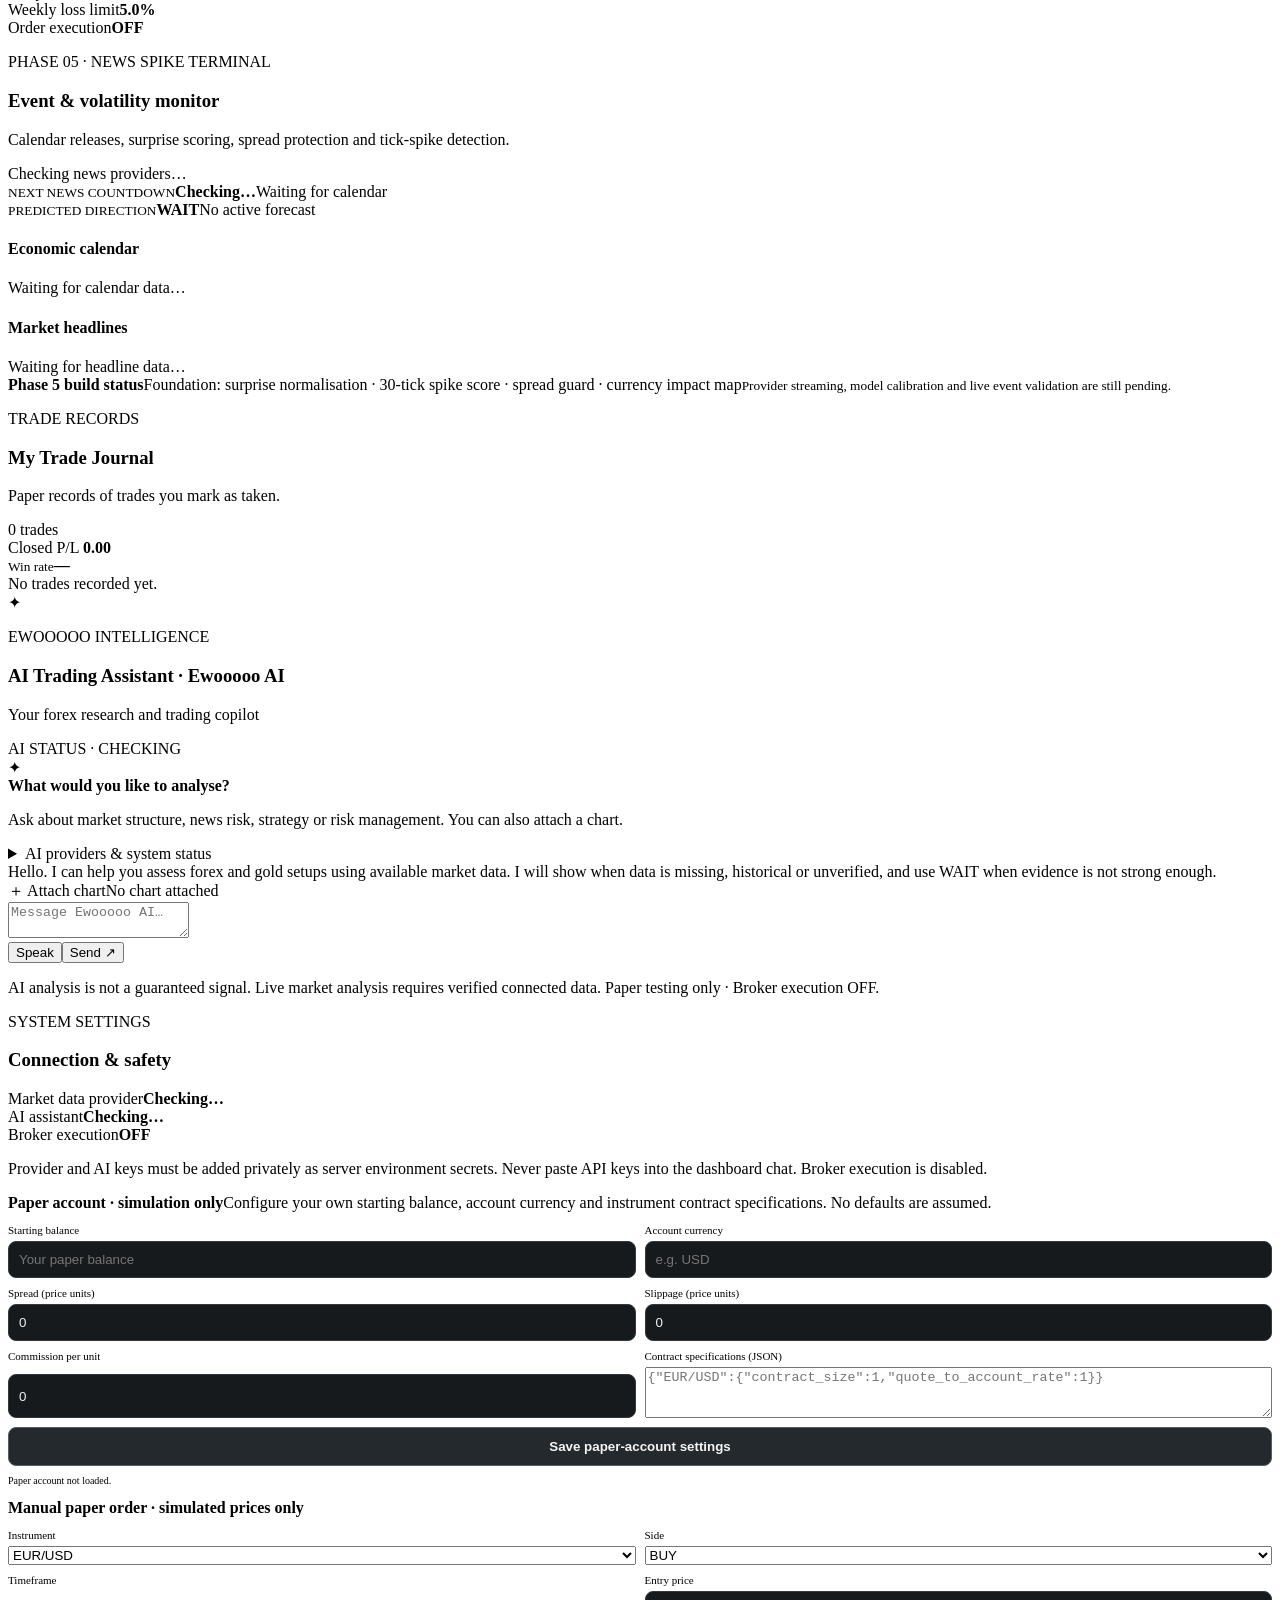
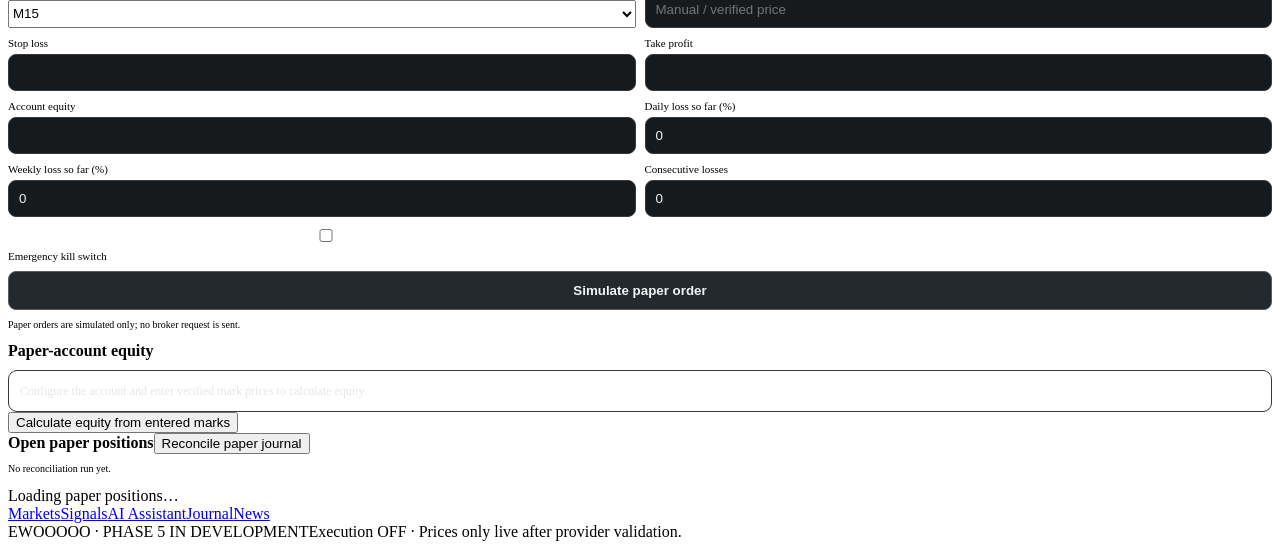
==== commit 913140df: "Add technical confluence panel to dashboard" ====
--- a/forex_quant/dashboard/static/index.html
+++ b/forex_quant/dashboard/static/index.html
@@ -30,6 +30,14 @@
       <div class="daily-bias" id="daily-bias"><span>DAILY BIAS · D1</span><strong id="daily-bias-value">Calculating…</strong><small id="daily-bias-detail">Uses completed daily candles only; not a trade signal.</small></div>
       <div class="chart-wrap"><canvas id="candles" aria-label="Candlestick price chart"></canvas></div>
       <div class="chart-legend"><span><i class="bull"></i> Bullish</span><span><i class="bear"></i> Bearish</span><span id="chart-count">0 candles</span></div>
+      <section class="technical-analysis" id="technical-analysis" aria-live="polite">
+        <div class="technical-head"><div><p class="eyebrow">AI TRADER · TECHNICAL CONFLUENCE</p><h3>Five-rule market analysis</h3></div><span class="technical-tag" id="technical-source">WAITING FOR VERIFIED CANDLES</span></div>
+        <div class="technical-main"><strong id="technical-signal">WAIT</strong><span id="technical-bias">Bias · Neutral</span><span id="technical-votes">—</span></div>
+        <p class="technical-plan" id="technical-plan">Entry, stop and target appear only when the rules agree.</p>
+        <div class="technical-indicators" id="technical-indicators">RSI — · ATR — · EMA20 — · EMA50 —</div>
+        <ul class="technical-notes" id="technical-notes"><li>Analysis uses the selected chart instrument and timeframe.</li></ul>
+        <small class="technical-warning">Research only. No orders are placed. Volume is ignored when the feed does not supply meaningful volume.</small>
+      </section>
     </section>
     <div class="two-col" data-page="signals"><section id="signals" class="panel"><p class="eyebrow">SIGNAL ENGINE</p><h3>Risk-gated signal scan</h3><div class="muted small">Scan the selected chart instrument and timeframe. Account inputs are required; no values are guessed.</div>
       <div class="scan-form"><label>Account equity<input id="scan-equity" type="number" min="0.01" step="any" placeholder="e.g. 1000"></label><label>Quote → account conversion<input id="scan-rate" type="number" min="0.000001" step="any" placeholder="e.g. 1.0"></label><label>Daily loss so far (%)<input id="scan-daily-loss" type="number" min="0" max="99.99" step="0.01" value="0"></label><label>Weekly loss so far (%)<input id="scan-weekly-loss" type="number" min="0" max="99.99" step="0.01" value="0"></label><label>Consecutive losses<input id="scan-losses" type="number" min="0" step="1" value="0"></label><button id="run-scan" type="button">Scan selected market</button></div>
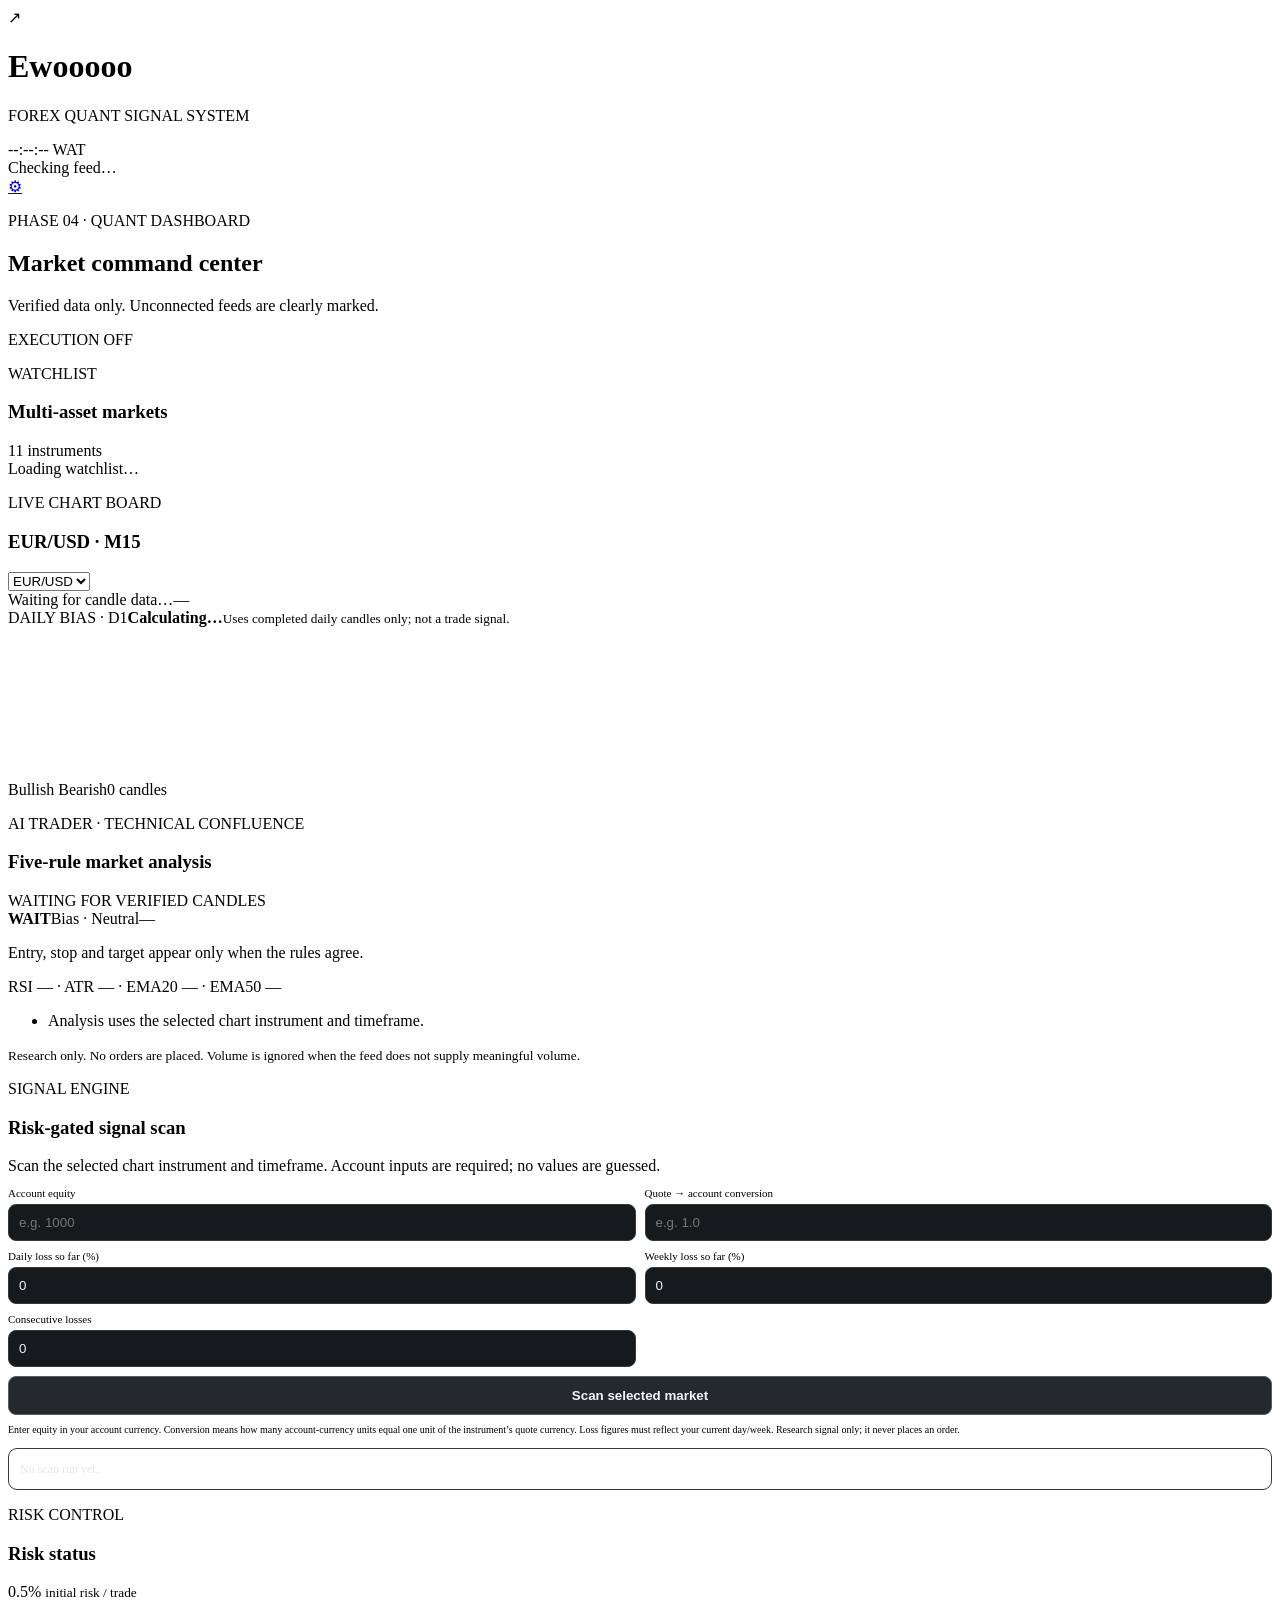
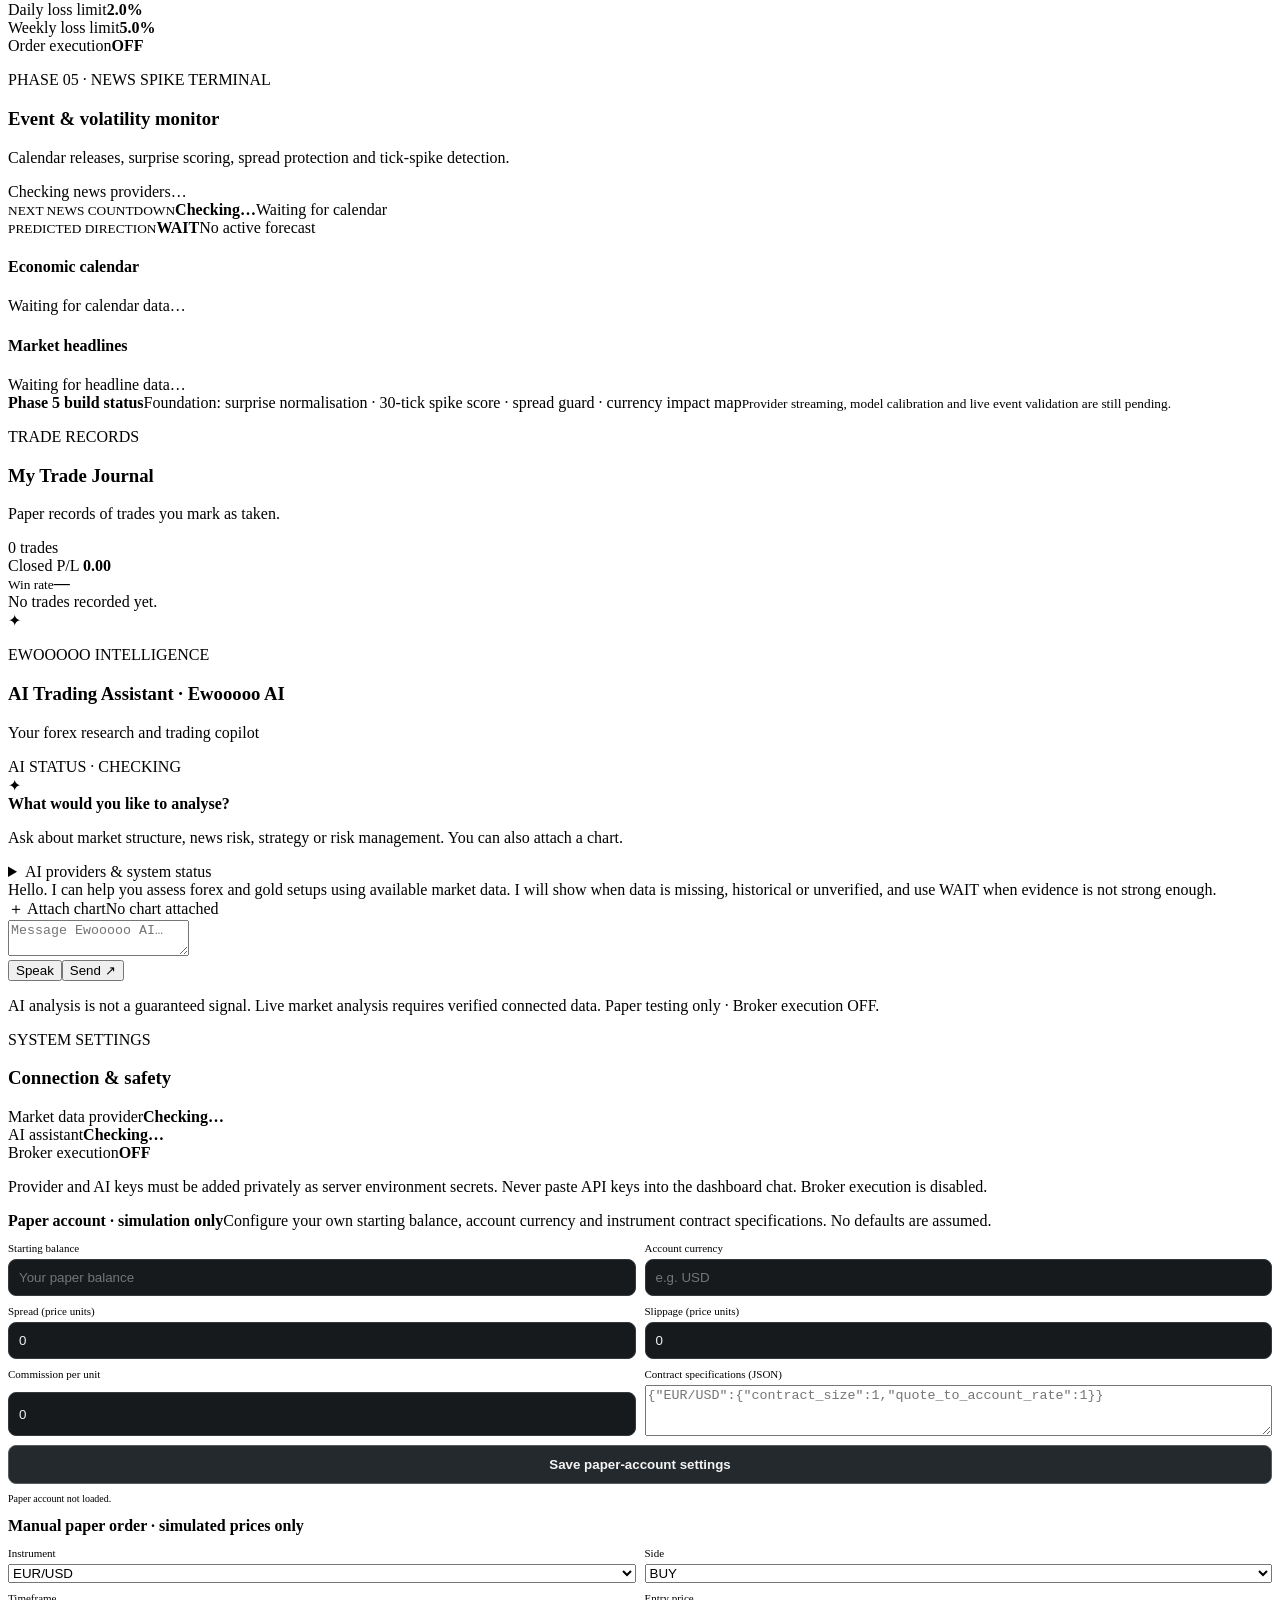
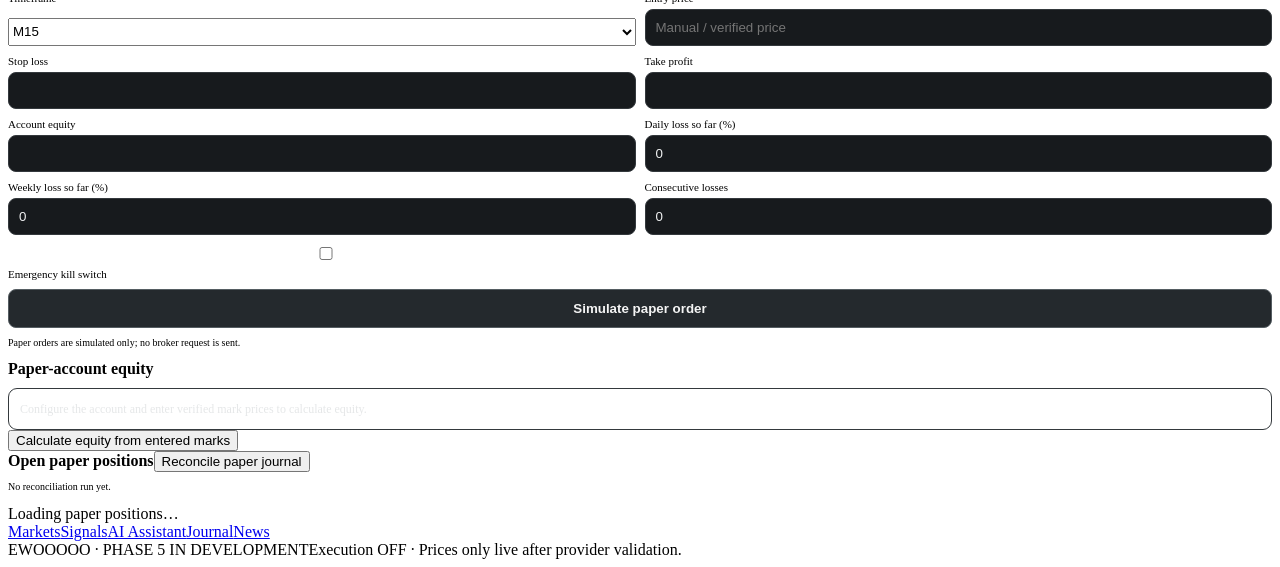
==== commit 243aa3d5: "Add Nigeria WAT clock to dashboard header" ====
--- a/forex_quant/dashboard/static/index.html
+++ b/forex_quant/dashboard/static/index.html
@@ -18,7 +18,7 @@
   <main class="shell">
     <header class="topbar">
       <div class="brand"><div class="mark">↗</div><div><h1>Ewooooo</h1><p>FOREX QUANT SIGNAL SYSTEM</p></div></div>
-      <div class="header-actions"><div class="connection"><i></i><span id="connection">Checking feed…</span></div><a class="settings-trigger" href="#settings" data-page="settings" aria-label="Settings" title="Settings">⚙</a></div>
+      <div class="header-actions"><span id="wat-clock" class="muted small">--:--:-- WAT</span><div class="connection"><i></i><span id="connection">Checking feed…</span></div><a class="settings-trigger" href="#settings" data-page="settings" aria-label="Settings" title="Settings">⚙</a></div>
     </header>
     <section class="intro"><div><p class="eyebrow">PHASE 04 · QUANT DASHBOARD</p><h2>Market command center</h2><p class="muted">Verified data only. Unconnected feeds are clearly marked.</p></div><div class="pill">EXECUTION OFF</div></section>
     <section id="markets" data-page="markets" class="panel"><div class="section-head"><div><p class="eyebrow">WATCHLIST</p><h3>Multi-asset markets</h3></div><span class="muted small">11 instruments</span></div><div id="assets" class="asset-grid"><div class="empty">Loading watchlist…</div></div></section>
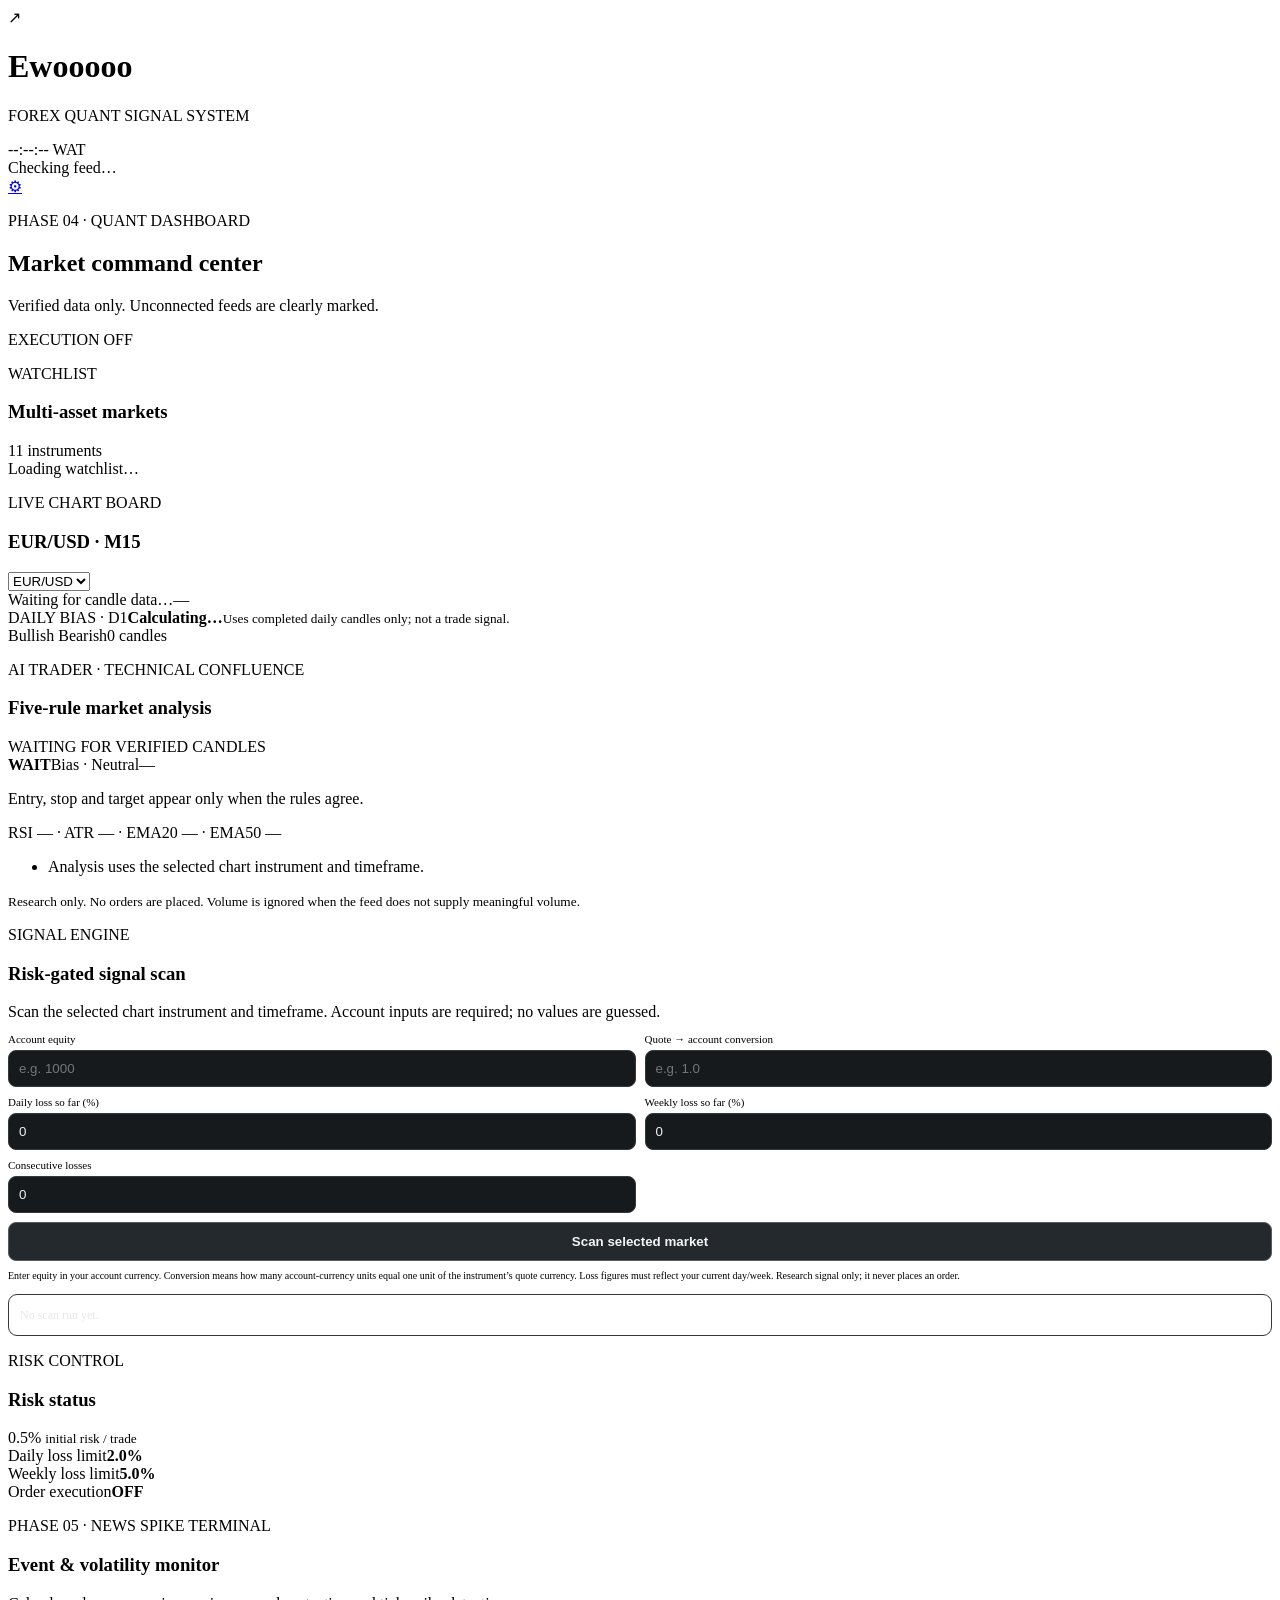
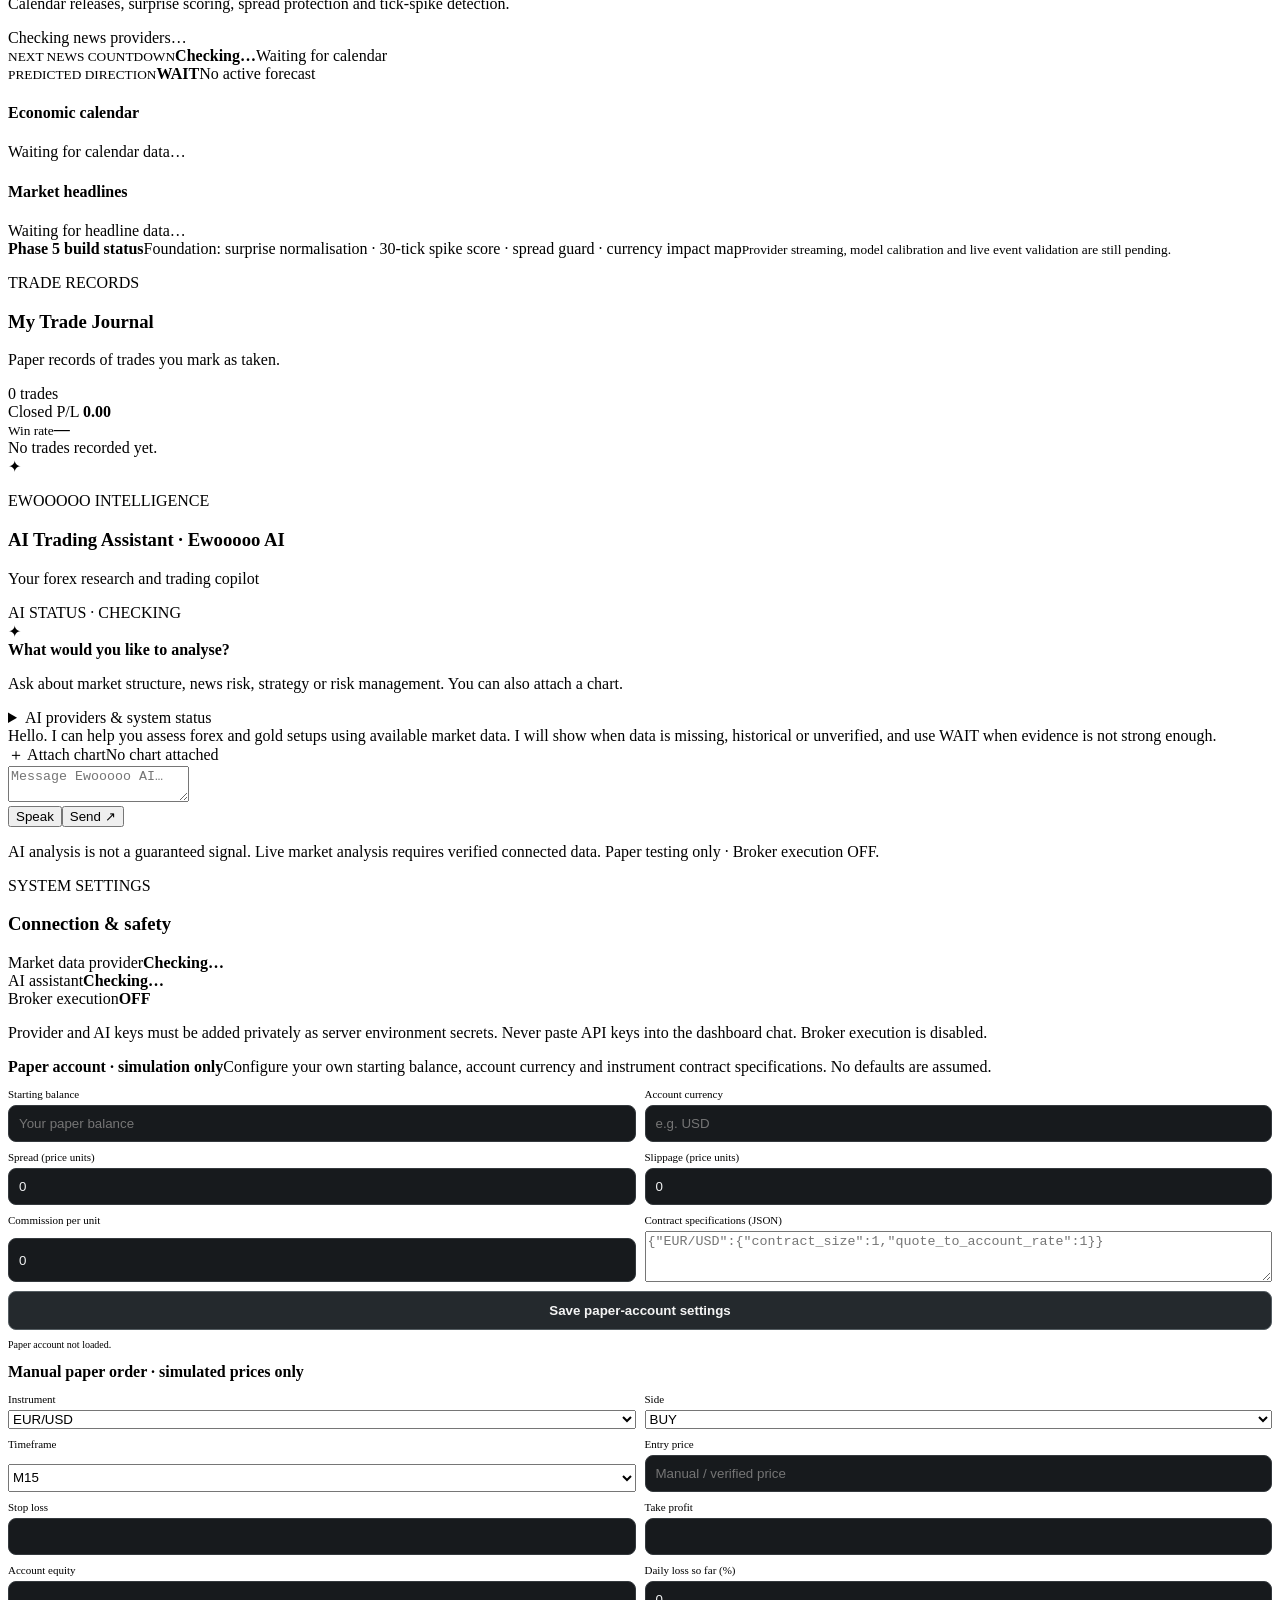
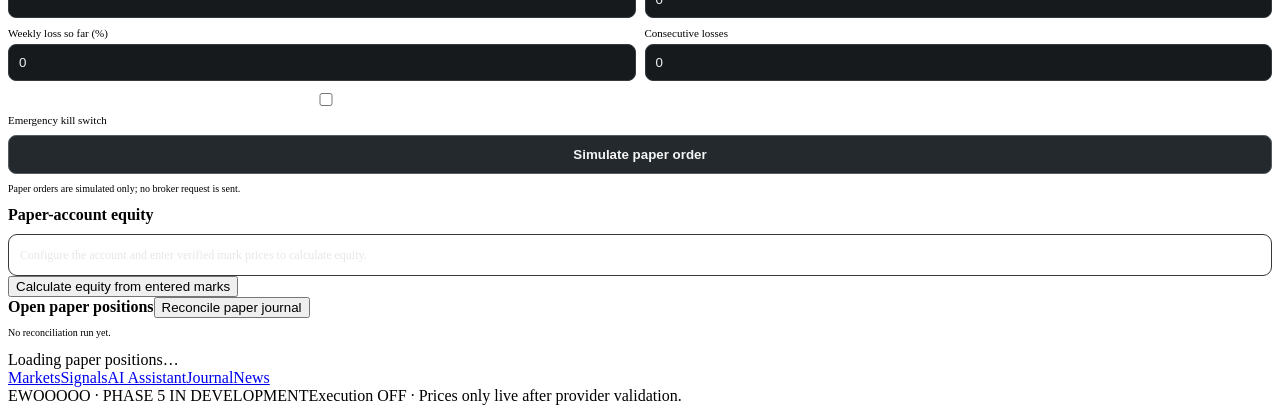
==== commit b79e81f5: "Switch chart mount to Plotly div" ====
--- a/forex_quant/dashboard/static/index.html
+++ b/forex_quant/dashboard/static/index.html
@@ -28,7 +28,7 @@
       </div>
       <div class="chart-meta"><span id="chart-status">Waiting for candle data…</span><span id="chart-updated">—</span></div>
       <div class="daily-bias" id="daily-bias"><span>DAILY BIAS · D1</span><strong id="daily-bias-value">Calculating…</strong><small id="daily-bias-detail">Uses completed daily candles only; not a trade signal.</small></div>
-      <div class="chart-wrap"><canvas id="candles" aria-label="Candlestick price chart"></canvas></div>
+      <div class="chart-wrap"><div id="candles" role="img" aria-label="Interactive candlestick price chart"></div></div>
       <div class="chart-legend"><span><i class="bull"></i> Bullish</span><span><i class="bear"></i> Bearish</span><span id="chart-count">0 candles</span></div>
       <section class="technical-analysis" id="technical-analysis" aria-live="polite">
         <div class="technical-head"><div><p class="eyebrow">AI TRADER · TECHNICAL CONFLUENCE</p><h3>Five-rule market analysis</h3></div><span class="technical-tag" id="technical-source">WAITING FOR VERIFIED CANDLES</span></div>
@@ -83,5 +83,7 @@
     <nav class="bottom-nav" aria-label="Main pages"><a class="active" href="#markets" data-page="markets" aria-current="page">Markets</a><a href="#signals" data-page="signals">Signals</a><a href="#ai-chat" data-page="ai">AI Assistant</a><a href="#journal" data-page="journal">Journal</a><a href="#news" data-page="news">News</a></nav>
     <footer><span>EWOOOOO · PHASE 5 IN DEVELOPMENT</span><span>Execution OFF · Prices only live after provider validation.</span></footer>
   </main>
-  <script src="/static/app.js" defer></script><script src="/static/signal-scan.js" defer></script>
+  <script src="https://cdn.plot.ly/plotly-2.35.2.min.js" charset="utf-8" defer></script>
+  <script src="/static/app.js" defer></script>
+  <script src="/static/signal-scan.js" defer></script>
 </body></html>
